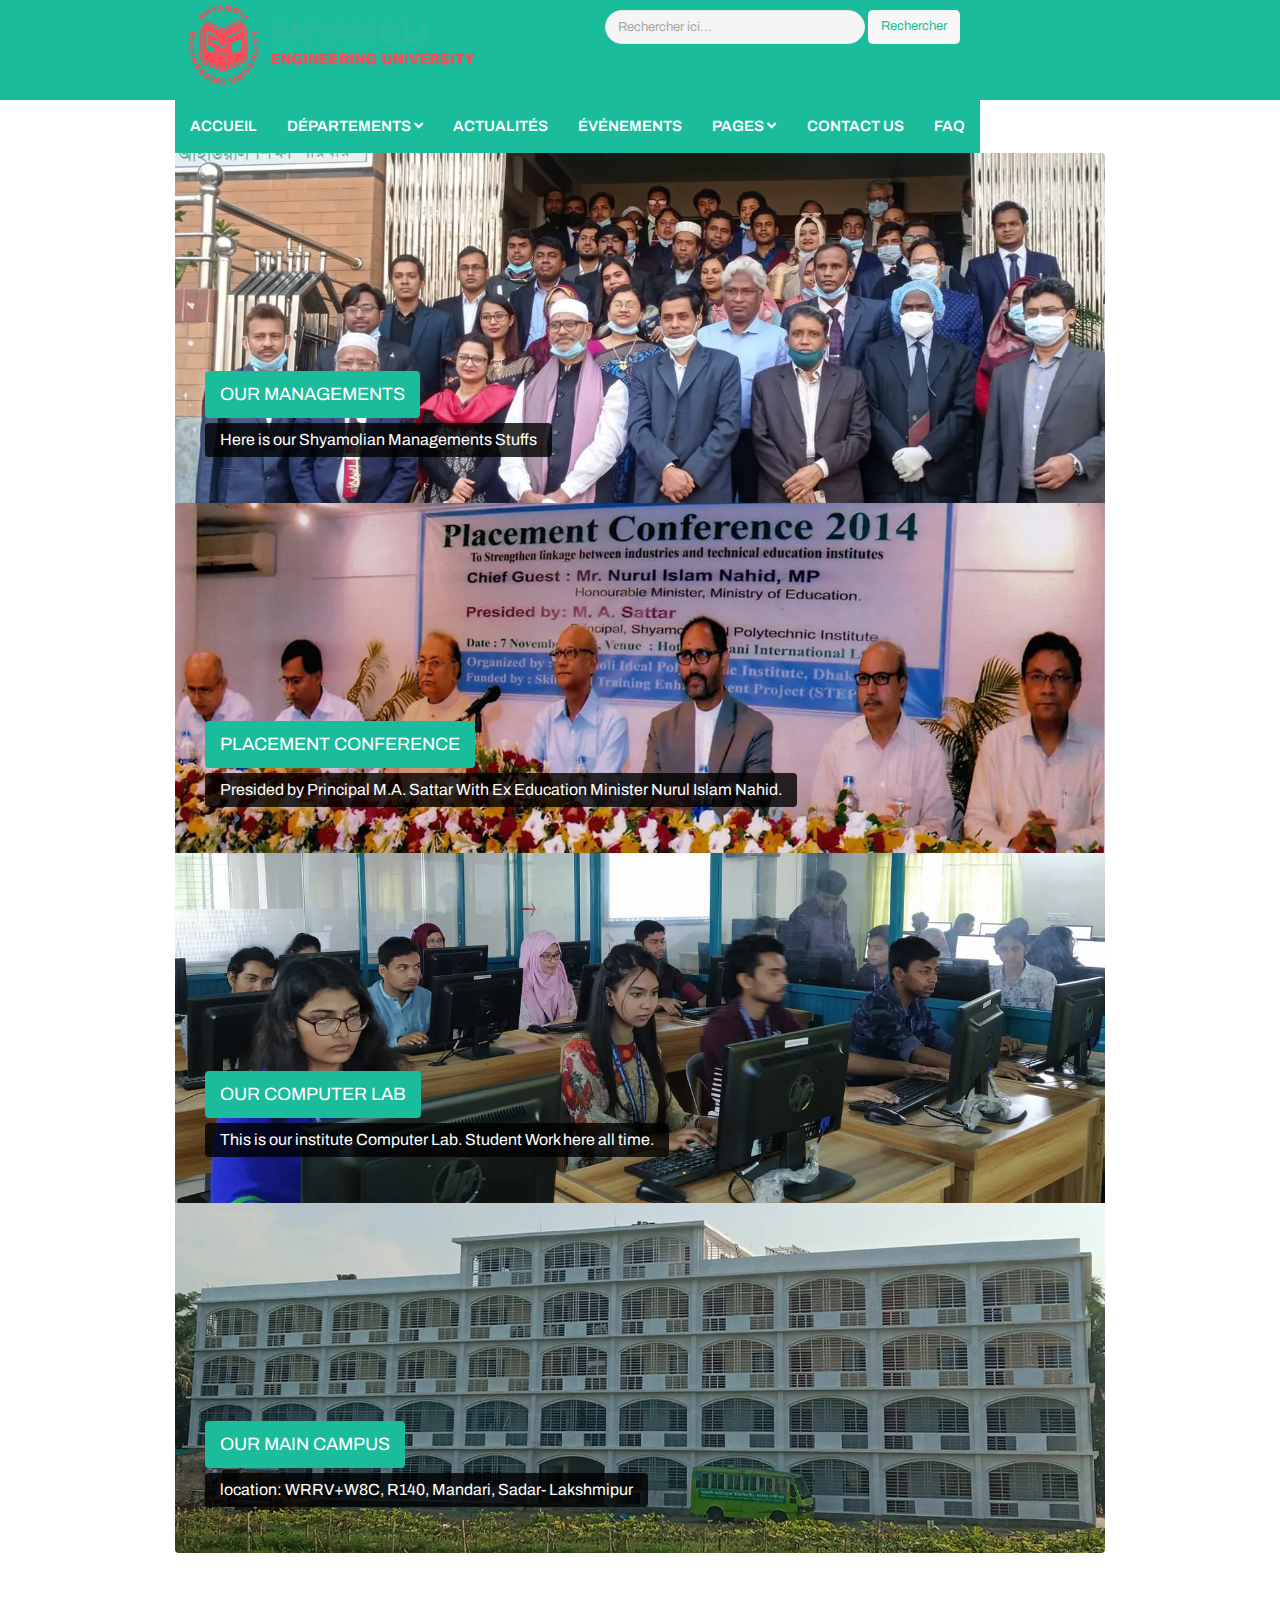
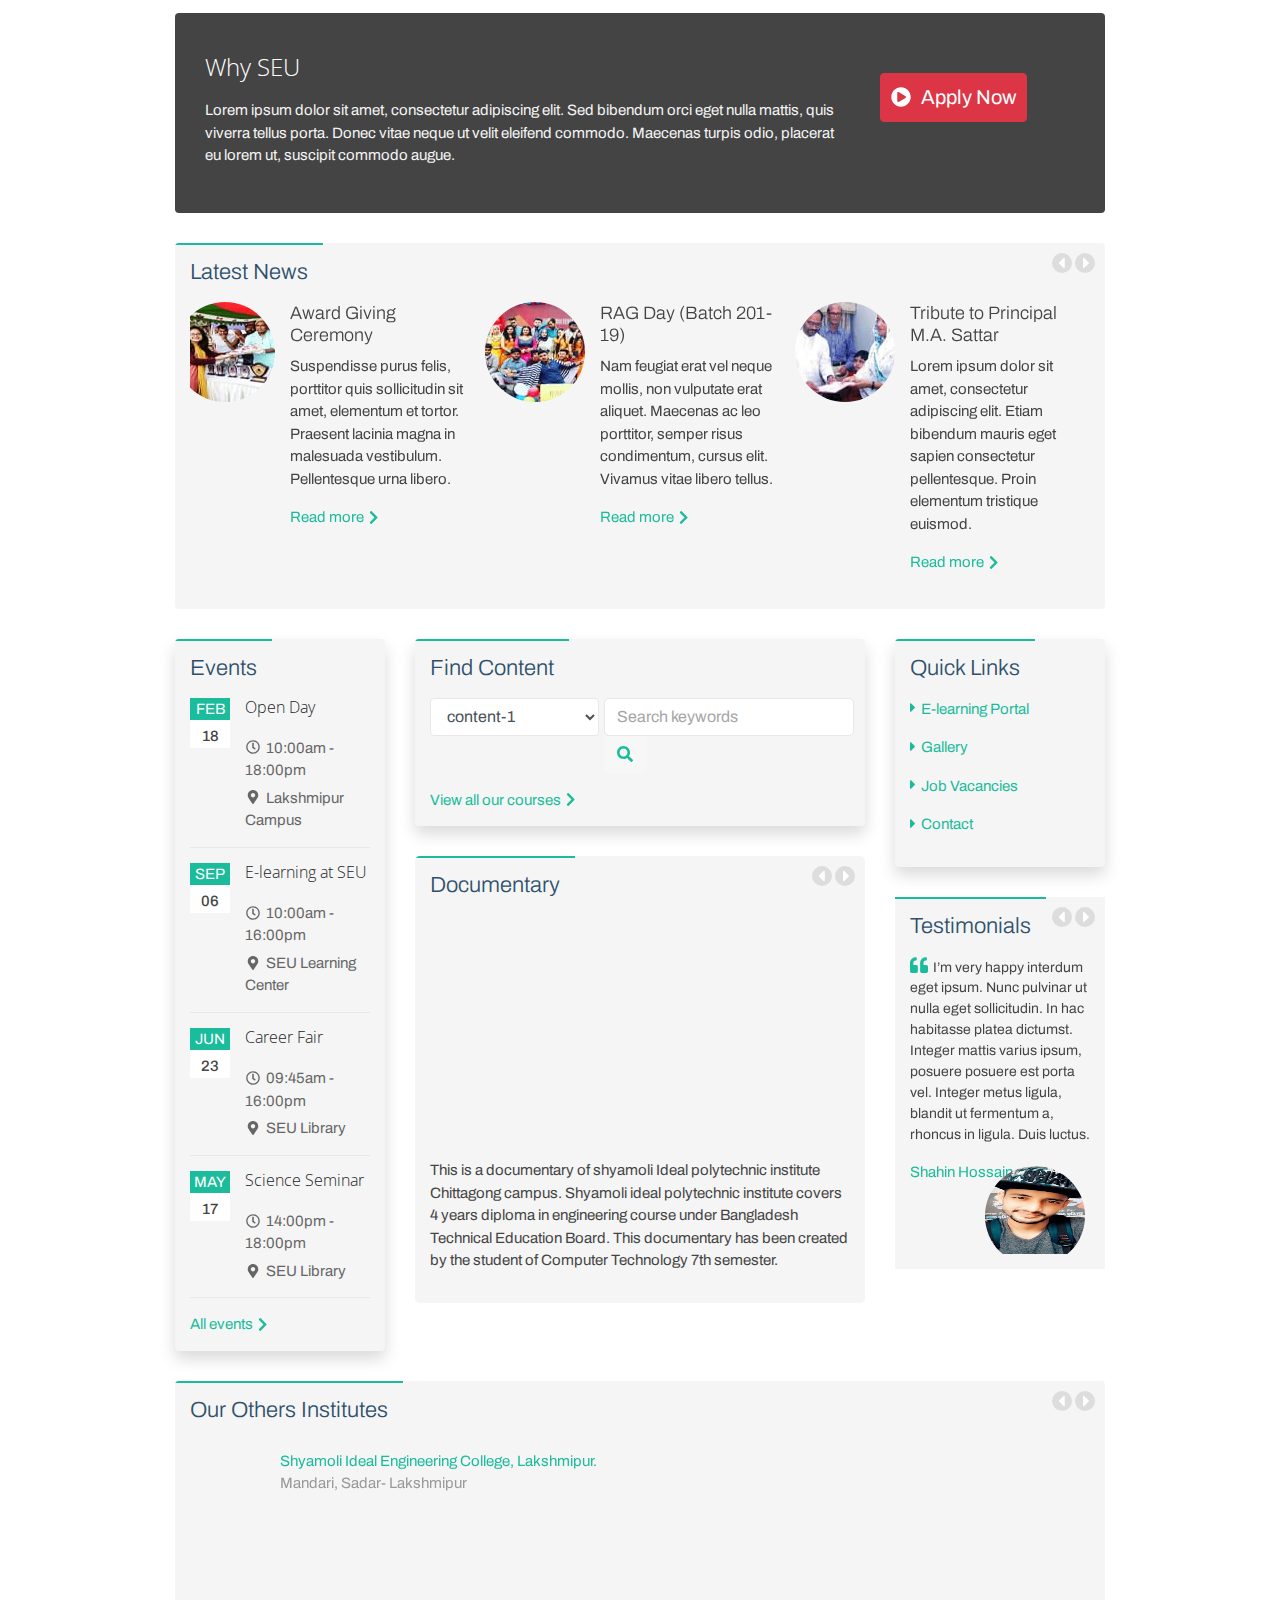
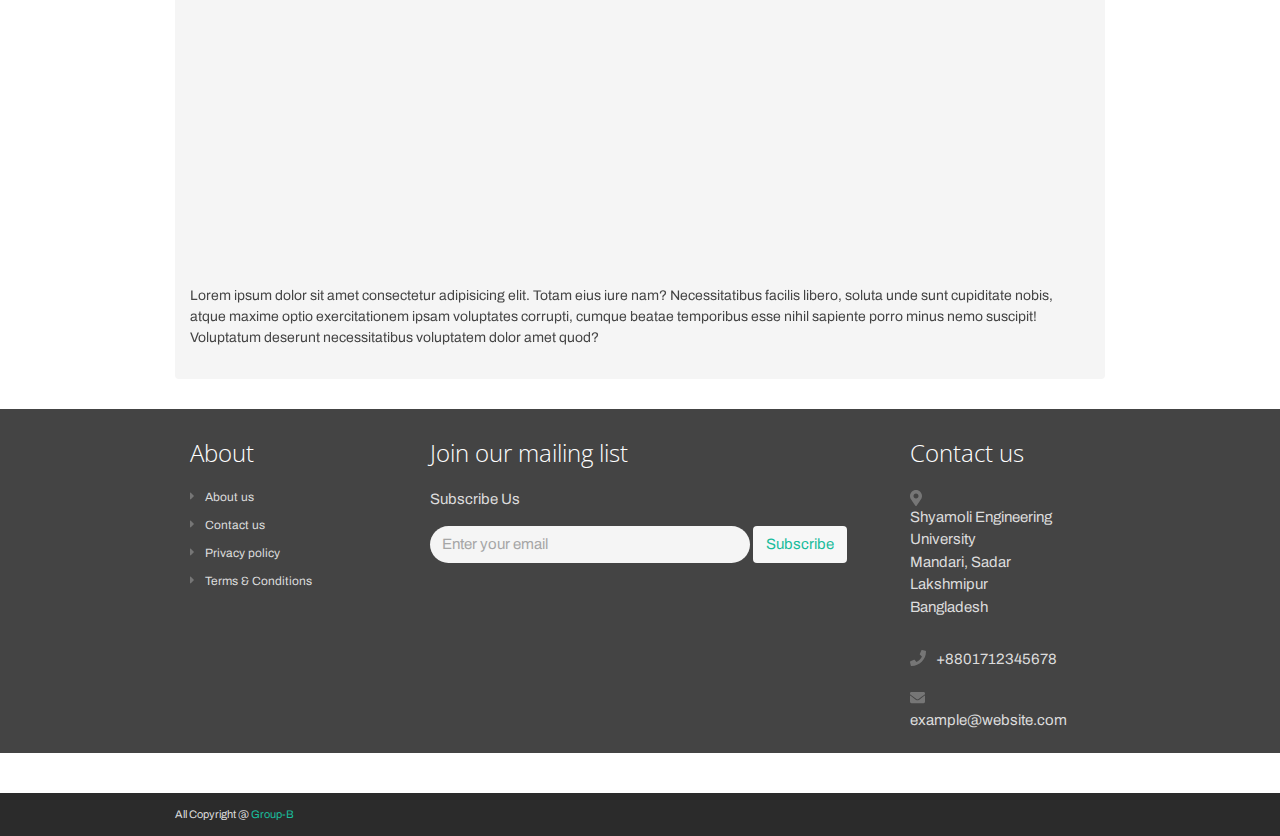
==== index.html @ 71168f90 "initial" ====
<!DOCTYPE html>
<html lang="en">
<head>
    <meta charset="utf-8">
    <meta name="viewport" content="width=device-width, initial-scale=1.0">
    <meta name="description" content="">
    <meta name="author" content="">
    <title>Shyamoli Engineering University</title>
    <link rel="shortcut icon" href="favicon.ico">
    <link rel="stylesheet" href="https://fonts.googleapis.com/css?family=Open+Sans:300,400,600,700">
    <script defer src="assets/fontawesome/js/all.js" async></script>
    <link rel="stylesheet" href="assets/plugins/bootstrap/css/bootstrap.min.css" media="print" onload="this.media='all'">
    <link rel="stylesheet" href="assets/plugins/flexslider/flexslider.css" media="print" onload="this.media='all'">
    <link id="theme-style" rel="stylesheet" href="assets/css/style.css" media="print" onload="this.media='all'">
</head>

<body class="home-page">
        <div id="header-container"></div>
        <!-- CONTENT --> 
        <div class="content container">
            <div id="promo-slider" class="slider flexslider rounded">
                <ul class="slides">
                    <li>
                        <picture>
                            <source srcset="assets/images/slides/slide-1.webp" type="image/webp">
                            <img src="assets/images/slides/slide-1.webp" alt="" loading="lazy" decoding="async">
                          </picture>
                        <p class="flex-caption">
                            <span class="main rounded" >Our Managements</span>
                            <br />
                            <span class="secondary clearfix rounded" >Here is our Shyamolian Managements Stuffs</span>
                        </p>
                    </li>
                    <li>
                       <picture>
                        <source srcset="assets/images/slides/slide-2.webp" type="image/webp">
                        <img src="assets/images/slides/slide-2.webp" alt="" loading="lazy" decoding="async">
                      </picture> 
                        <p class="flex-caption">
                            <span class="main rounded" >Placement Conference</span>
                            <br />
                            <span class="secondary clearfix rounded" >Presided by Principal M.A. Sattar With Ex Education Minister Nurul Islam Nahid.</span>
                        </p>
                    </li>
                    <li>
                        <picture>
                            <source srcset="assets/images/slides/slide-3.webp" type="image/webp">
                            <img src="assets/images/slides/slide-3.webp" alt="" loading="lazy" decoding="async">
                          </picture>  
                        <p class="flex-caption">
                            <span class="main rounded" >Our Computer Lab</span>
                            <br />
                            <span class="secondary clearfix rounded" >This is our institute Computer Lab. Student Work here all time.</span>
                        </p>
                    </li>
                    <li>
                       <picture>
                        <source srcset="assets/images/slides/slide-4.webp" type="image/webp">
                        <img src="assets/images/slides/slide-4.webp" alt="" loading="lazy" decoding="async">
                      </picture>
                        <p class="flex-caption">
                            <span class="main rounded" >Our Main Campus</span>
                            <br />
                            <span class="secondary clearfix rounded" >location: WRRV+W8C, R140, Mandari, Sadar- Lakshmipur</span>
                        </p>
                    </li>
                </ul>
                <!--slides-->
            </div>
            <!--flexslider-->
            <section class="promo box box-dark rounded">     
	            <div class="row">  
	                <div class="col-lg-9 col-12">
	                <h1 class="section-heading">Why SEU</h1>
	                    <p>Lorem ipsum dolor sit amet, consectetur adipiscing elit. Sed bibendum orci eget nulla mattis, quis viverra tellus porta. Donec vitae neque ut velit eleifend commodo. Maecenas turpis odio, placerat eu lorem ut, suscipit commodo augue.  </p>   
	                </div>  
	                <div class="col-lg-3 col-12">
	                    <a class="btn btn-danger btn-cta rounded" href="all-pages/registration.html"><i class="fas fa-play-circle"></i>Apply Now</a>  
	                </div>
	            </div>
                <!--row-->
            </section>
            <!--promo-->
            <section class="news rounded">
                <h1 class="section-heading text-highlight fw-bold"><span class="line">Latest News</span></h1>     
                <div class="carousel-controls">
                    <a class="prev rounded-pill" href="#news-carousel" data-slide="prev"><i class="fas fa-caret-left"></i></a>
                    <a class="next rounded-pill" href="#news-carousel" data-slide="next"><i class="fas fa-caret-right"></i></a>
                </div>
                <!--carousel-controls--> 
                <div class="section-content clearfix">
                    <div id="news-carousel" class="news-carousel carousel slide">
                        <div class="carousel-inner">
                            <div class="item carousel-item active"> 
	                            <div class="row">
	                                <div class="col-lg-4 col-12 news-item">
	                                    <h2 class="title"><a href="news.html">Award Giving Ceremony</a></h2>
                                        <picture>
                                            <source srcset="assets/images/news/news-thumb-1.webp" type="image/webp">
                                            <img class="thumb rounded-pill" src="assets/images/news/news-thumb-1.webp" alt="" loading="lazy" decoding="async" style="max-width: 100%; height: auto;">
                                          </picture>  
	                                    <p>Suspendisse purus felis, porttitor quis sollicitudin sit amet, elementum et tortor. Praesent lacinia magna in malesuada vestibulum. Pellentesque urna libero.</p>

	                                    <a class="read-more" href="news-single.html">Read more<i class="fas fa-chevron-right"></i></a>                
	                                </div>
	                                <div class="col-lg-4 col-12 news-item">
	                                    <h2 class="title"><a href="news.html">RAG Day (Batch 201-19)</a></h2>
	                                    <p>Nam feugiat erat vel neque mollis, non vulputate erat aliquet. Maecenas ac leo porttitor, semper risus condimentum, cursus elit. Vivamus vitae libero tellus.</p>
	                                    <a class="read-more" href="news.html">Read more<i class="fas fa-chevron-right"></i></a>
                                        <picture>
                                            <source srcset="assets/images/news/news-thumb-2.webp" type="image/webp">
                                            <img class="thumb rounded-pill" src="assets/images/news/news-thumb-2.webp" alt="" loading="lazy" decoding="async" style="max-width: 100%; height: auto;">
                                          </picture> 
	                                </div>
	                                <div class="col-lg-4 col-12 news-item">
	                                    <h2 class="title"><a href="news.html">Tribute to Principal M.A. Sattar</a></h2>
	                                    <p>Lorem ipsum dolor sit amet, consectetur adipiscing elit. Etiam bibendum mauris eget sapien consectetur pellentesque. Proin elementum tristique euismod. </p>
	                                    <a class="read-more" href="news.html">Read more<i class="fas fa-chevron-right"></i></a>
                                        <picture>
                                            <source srcset="assets/images/news/news-thumb-3.webp" type="image/webp">
                                            <img class="thumb rounded-pill" src="assets/images/news/news-thumb-3.webp" alt="" loading="lazy" decoding="async" style="max-width: 100%; height: auto;">
                                          </picture>   
	                                </div>
	                            </div>
                            </div>
                            <!--item-->
                            <div class="item carousel-item"> 
	                            <div class="row">
	                                <div class="col-lg-4 col-12 news-item">
	                                    <h2 class="title"><a href="news.html">Principal M. A. Sattar</a></h2>
                                        <picture>
                                            <source srcset="assets/images/news/news-thumb-4.webp" type="image/webp">
                                            <img class="thumb rounded-pill" src="assets/images/news/news-thumb-4.webp" alt="" loading="lazy" decoding="async" style="max-width: 100%; height: auto;">
                                          </picture>
	                                    <p>Suspendisse purus felis, porttitor quis sollicitudin sit amet, elementum et tortor. Praesent lacinia magna in malesuada vestibulum. Pellentesque urna libero.</p>
	                                    <a class="read-more" href="news.html">Read more<i class="fas fa-chevron-right"></i></a>                
	                                </div>
	                                <div class="col-lg-4 col-12 news-item">
	                                    <h2 class="title"><a href="news.html">Conference</a></h2>
	                                    <p>Nam feugiat erat vel neque mollis, non vulputate erat aliquet. Maecenas ac leo porttitor, semper risus condimentum, cursus elit. Vivamus vitae libero tellus.</p>
	                                    <a class="read-more" href="news.html">Read more<i class="fas fa-chevron-right"></i></a>
                                        <picture>
                                            <source srcset="assets/images/news/news-thumb-5.webp" type="image/webp">
                                            <img class="thumb rounded-pill" src="assets/images/news/news-thumb-5.webp" alt="" loading="lazy" decoding="async" style="max-width: 100%; height: auto;">
                                          </picture>
	                                </div>
	                                <div class="col-lg-4 col-12 news-item">
	                                    <h2 class="title"><a href="news.html">Student Practical Training</a></h2>
	                                    <p>Lorem ipsum dolor sit amet, consectetur adipiscing elit. Etiam bibendum mauris eget sapien consectetur pellentesque. Proin elementum tristique euismod. </p>
	                                    <a class="read-more" href="news.html">Read more<i class="fas fa-chevron-right"></i></a>
                                        <picture>
                                            <source srcset="assets/images/news/news-thumb-6.webp" type="image/webp">
                                            <img class="thumb rounded-pill" src="assets/images/news/news-thumb-6.webp" alt="" loading="lazy" decoding="async"style="max-width: 100%; height: auto;">
                                          </picture>
	                                </div>
                                    <!--news-item-->
	                            </div>
                            </div>
                        </div>
                    </div>  
                </div>     
            </section>
            <div class="row cols-wrapper">
                <div class="col-lg-3 col-12">
                    <section class="events rounded shadow">
                        <h1 class="section-heading text-highlight"><span class="line">Events</span></h1>
                        <div class="section-content">
                            <div class="event-item">
                                <p class="date-label">
                                    <span class="month">FEB</span>
                                    <span class="date-number">18</span>
                                </p>
                                <div class="details">
                                    <h2 class="title">Open Day</h2>
                                    <p class="time"><i class="far fa-clock"></i>10:00am - 18:00pm</p>
                                    <p class="location"><i class="fas fa-map-marker-alt"></i>Lakshmipur Campus</p>                            
                                </div>
                            </div>  
                            <div class="event-item">
                                <p class="date-label">
                                    <span class="month">SEP</span>
                                    <span class="date-number">06</span>
                                </p>
                                <div class="details">
                                    <h2 class="title">E-learning at SEU</h2>
                                    <p class="time"><i class="far fa-clock"></i>10:00am - 16:00pm</p>
                                    <p class="location"><i class="fas fa-map-marker-alt"></i>SEU Learning Center</p>                            
                                </div>
                            </div>
                            <div class="event-item">
                                <p class="date-label">
                                    <span class="month">JUN</span>
                                    <span class="date-number">23</span>
                                </p>
                                <div class="details">
                                    <h2 class="title">Career Fair</h2>
                                    <p class="time"><i class="far fa-clock"></i>09:45am - 16:00pm</p>
                                    <p class="location"><i class="fas fa-map-marker-alt"></i>SEU Library</p>                            
                                </div>
                            </div>
                            <div class="event-item">
                                <p class="date-label">
                                    <span class="month">May</span>
                                    <span class="date-number">17</span>
                                </p>
                                <div class="details">
                                    <h2 class="title">Science Seminar</h2>
                                    <p class="time"><i class="far fa-clock"></i>14:00pm - 18:00pm</p>
                                    <p class="location"><i class="fas fa-map-marker-alt"></i>SEU Library</p>                            
                                </div>
                            </div>
                            <a class="read-more" href="events.html">All events<i class="fas fa-chevron-right"></i></a>
                        </div>
                    </section>
                </div>
                <div class="col-lg-6 col-12">
                    <section class="course-finder rounded shadow">
                        <h1 class="section-heading text-highlight"><span class="line">Find Content</span></h1>
                        <div class="section-content">
                            <form class="course-finder-form" action="#" method="get">
                                <div class="form-row">
                                    <div class="col-md-5 col-12 subject">
                                        <select class="form-control subject rounded">
                                            <option>content-1</option>
                                            <option>content-2</option>
                                            <option>contant-3</option>
                                            <option>contant-4</option>
                                            <option>contant-5</option>
                                            <option>contant-6</option>
                                            <option>contant-7</option>
                                            <option>contant-8</option>
                                            <option>contant-9</option>
                                            <option>contant-10</option>
                                        </select>
                                    </div> 
                                    <div class="col-md-7 col-12 keywords">
                                        <input class="form-control float-left rounded-lg" type="text" placeholder="Search keywords" />
                                        <button type="submit" class="btn btn-theme rounded-lg course-btn"><i class="fas fa-search"></i></button>
                                    </div> 
                                </div>                     
                            </form>
                            <a class="read-more" href="courses.html">View all our courses<i class="fas fa-chevron-right"></i></a>
                        </div>
                    </section>
                    <section class="video rounded-lg">
                        <h1 class="section-heading text-highlight"><span class="line">Documentary</span></h1>
                        <div class="carousel-controls">
                            <a class="prev rounded-pill" href="#videos-carousel" data-slide="prev"><i class="fas fa-caret-left"></i></a>
                            <a class="next rounded-pill" href="#videos-carousel" data-slide="next"><i class="fas fa-caret-right"></i></a>
                        </div>
                        <div class="section-content">    
                           <div id="videos-carousel" class="videos-carousel carousel slide">
                                <div class="carousel-inner">
                                    <div class="carousel-item item active">    
	                                    <div class="embed-responsive embed-responsive-16by9 mb-2">        
                                            <iframe width="560" height="315" src="https://www.youtube.com/embed/cIhh1Yh0V_w" title="YouTube video player" frameborder="0" allow="accelerometer; autoplay; clipboard-write; encrypted-media; gyroscope; picture-in-picture; web-share" allowfullscreen loading="lazy"></iframe>
	                                    </div>
                                    </div>
                                </div>
                           </div>                            
                            <p class="description">This is a documentary of shyamoli Ideal polytechnic institute Chittagong campus. Shyamoli ideal polytechnic institute covers 4 years diploma in engineering course under Bangladesh Technical Education Board. This documentary has been created by the student of Computer Technology 7th semester.</p>
                        </div>
                    </section>
                </div>
                <div class="col-lg-3 col-12">
                    <section class="links rounded shadow">
                        <h1 class="section-heading text-highlight"><span class="line">Quick Links</span></h1>
                        <div class="section-content">
                            <p><a href="#"><i class="fas fa-caret-right"></i>E-learning Portal</a></p>
                            <p><a href="#"><i class="fas fa-caret-right"></i>Gallery</a></p>
                            <p><a href="#"><i class="fas fa-caret-right"></i>Job Vacancies</a></p>
                            <p><a href="#"><i class="fas fa-caret-right"></i>Contact</a></p>
                        </div>
                    </section>
                    <section class="testimonials">
                        <h1 class="section-heading text-highlight"><span class="line"> Testimonials</span></h1>
                        <div class="carousel-controls">
                            <a class="prev rounded-pill" href="#testimonials-carousel" data-slide="prev"><i class="fas fa-caret-left"></i></a>
                            <a class="next rounded-pill" href="#testimonials-carousel" data-slide="next"><i class="fas fa-caret-right"></i></a>
                        </div>
                        <div class="section-content">
                            <div id="testimonials-carousel" class="testimonials-carousel carousel slide">
                                <div class="carousel-inner">
                                    <div class="carousel-item item active">
                                        <blockquote class="quote">                                  
                                            <p><i class="fas fa-quote-left"></i>I’m very happy interdum eget ipsum. Nunc pulvinar ut nulla eget sollicitudin. In hac habitasse platea dictumst. Integer mattis varius ipsum, posuere posuere est porta vel. Integer metus ligula, blandit ut fermentum a, rhoncus in ligula. Duis luctus.</p>
                                        </blockquote>                
                                        <div class="source">
                                            <p class="people"><span class="name">Shahin Hossain</span></p>
                                            <img class="profile" src="assets/images/testimonials/testimonial-1.webp" alt="" width="300" height="200" loading="lazy" />
                                        </div>                               
                                    </div>
                                    <div class="carousel-item item">
                                        <blockquote class="quote">
                                            <p><i class="fas fa-quote-left"></i>
                                            I'm very pleased commodo gravida ultrices. Sed massa leo, aliquet non velit eu, volutpat vulputate odio. Interdum et malesuada fames ac ante ipsum primis in faucibus. Suspendisse porttitor metus eros, ut fringilla nulla auctor a.</p>
                                        </blockquote>
                                        <div class="source">
                                            <p class="people"><span class="name">Harunur Rashid Noyon</span></p>
                                            <img class="profile" src="assets/images/testimonials/testimonial-2.webp" alt="" width="300" height="200" loading="lazy" />
                                        </div>                 
                                    </div>
                                    <div class="carousel-item item">
                                        <blockquote class="quote">
                                            <p><i class="fas fa-quote-left"></i>
                                            I'm delighted commodo gravida ultrices. Sed massa leo, aliquet non velit eu, volutpat vulputate odio. Interdum et malesuada fames ac ante ipsum primis in faucibus. Suspendisse porttitor metus eros, ut fringilla nulla auctor a.</p>
                                        </blockquote>
                                        <div class="source">
                                            <p class="people"><span class="name">Iqbal Hossain</span></p>
                                            <img class="profile" src="assets/images/testimonials/testimonial-3.webp" alt="" width="300" height="200" loading="lazy" />
                                        </div>                 
                                    </div>
                                </div>
                            </div>
                        </div>
                    </section>
                </div>
            </div>

            <!-- Our Campus -->
            <div class="">
            <section class="testimonials rounded">
                <h1 class="section-heading text-highlight"><span class="line fw-bold">Our Others Institutes</span></h1>
                <div class="carousel-controls">
                    <a class="prev rounded-pill" href="#campus-carousel" data-slide="prev"><i class="fas fa-caret-left"></i></a>
                    <a class="next rounded-pill" href="#campus-carousel" data-slide="next"><i class="fas fa-caret-right"></i></a>
                </div>
                <div class="section-content">
                    <div id="campus-carousel" class="testimonials-carousel carousel slide">
                        <div class="carousel-inner">
                            <div class="carousel-item item active">
                                <div class="source" style="margin-left: 90px;">
                                    <p class="people"><span class="name">Shyamoli Ideal Engineering College, Lakshmipur.</span><br /><span class="title">Mandari, Sadar- Lakshmipur</span></p>
                                    <picture>
                                        <source srcset="assets/images/testimonials/profile-1.webp" type="image/webp">
                                         <!-- Utilisez la source JPEG pour les navigateurs ne prenant pas en charge WebP -->
                                         <source srcset="assets/images/testimonials/profile-1.jpg" type="image/jpeg">
                                        <img class="img-fluid rounded centered-image" src="assets/images/testimonials/profile-1.webp" alt="" width="900" height="900" loading="lazy" decoding="async">
                                      </picture> 
                                </div>
                                <blockquote class="quote mt-3">
                                    <p>Lorem ipsum dolor sit amet consectetur adipisicing elit. Totam eius iure nam? Necessitatibus facilis libero, soluta unde sunt cupiditate nobis, atque maxime optio exercitationem ipsam voluptates corrupti, cumque beatae temporibus esse nihil sapiente porro minus nemo suscipit! Voluptatum deserunt necessitatibus voluptatem dolor amet quod?</p>
                                </blockquote>                                               
                            </div>
                            <div class="carousel-item item">
                                <div class="source" style="margin-left: 90px;">
                                    <p class="people"><span class="name">Shyamoli Ideal Polytechnic Institute, Chittagong.</span><br /><span class="title"> Muradnagar, Chittagong.</span></p>
                                    <picture style="text-align: center;">
                                        <source srcset="assets/images/testimonials/profile-2.webp" type="image/webp">
                                         <!-- Utilisez la source JPEG pour les navigateurs ne prenant pas en charge WebP -->
                                         <source srcset="assets/images/testimonials/profile-2.jpg" type="image/jpeg">
                                        <img class="img-fluid rounded centered-image" src="assets/images/testimonials/profile-2.webp" alt="" width="900" height="900"  loading="lazy" decoding="async">
                                      </picture> 
                                </div>
                                <blockquote class="quote mt-3">
                                    <p>
                                        Lorem ipsum dolor sit amet consectetur adipisicing elit. Totam eius iure nam? Necessitatibus facilis libero, soluta unde sunt cupiditate nobis, atque maxime optio exercitationem ipsam voluptates corrupti, cumque beatae temporibus esse nihil sapiente porro minus nemo suscipit! Voluptatum deserunt necessitatibus voluptatem dolor amet quod?</p>
                                </blockquote>                
                            </div>
                            <div class="carousel-item item">
                                <div class="source" style="margin-left: 90px;">
                                    <p class="people"><span class="name">Shyamoli Ideal Polytechnic Institute</span><br /><span class="title">Rangpur.</span></p>
                                    <picture>
                                        <!-- Utilisez la source WebP pour une meilleure qualité et des performances optimisées -->
                                        <source srcset="assets/images/testimonials/profile-3.webp" type="image/webp">
                                        <!-- Utilisez la source JPEG pour les navigateurs ne prenant pas en charge WebP -->
                                        <source srcset="assets/images/testimonials/profile-3.jpg" type="image/jpeg">
                                        
                                        <!-- Balise image avec dimensions appropriées, chargement différé et décodage asynchrone -->
                                        <img class="img-fluid rounded centered-image" src="assets/images/testimonials/profile-3.webp" alt="" width="900" height="900" loading="lazy" decoding="async">
                                      </picture>  
                                </div>
                                <blockquote class="quote mt-3">
                                    <p>
                                        Lorem ipsum dolor sit amet consectetur adipisicing elit. Totam eius iure nam? Necessitatibus facilis libero, soluta unde sunt cupiditate nobis, atque maxime optio exercitationem ipsam voluptates corrupti, cumque beatae temporibus esse nihil sapiente porro minus nemo suscipit! Voluptatum deserunt necessitatibus voluptatem dolor amet quod?</p>
                                </blockquote>
                                                 
                            </div>
                            <div class="carousel-item item">
                                <div class="source" style="margin-left: 90px;">
                                    <p class="people"><span class="name">Shyamoli Ideal Polytechnic Institute</span><br /><span class="title">Mohammadpur, Dhaka.</span></p>
                                    <picture>
                                        <source srcset="assets/images/testimonials/profile-4.webp" type="image/webp">
                                         <!-- Utilisez la source JPEG pour les navigateurs ne prenant pas en charge WebP -->
                                         <source srcset="assets/images/testimonials/profile-4.jpg" type="image/jpeg">
                                        <img class="img-fluid rounded centered-image" src="assets/images/testimonials/profile-4.webp" alt="" width="900" height="900" loading="lazy" decoding="async">
                                      </picture> 
                                </div>
                                <blockquote class="quote mt-3">
                                    <p>
                                        Lorem ipsum dolor sit amet consectetur adipisicing elit. Totam eius iure nam? Necessitatibus facilis libero, soluta unde sunt cupiditate nobis, atque maxime optio exercitationem ipsam voluptates corrupti, cumque beatae temporibus esse nihil sapiente porro minus nemo suscipit! Voluptatum deserunt necessitatibus voluptatem dolor amet quod?</p>
                                </blockquote>                
                            </div>
                        </div>
                    </div>
                </div>
            </section>
            </div>
        </div>
    </div>
    
    <!-- FOOTER --> 
    <div id="footer-container"></div>

    <!-- Javascript -->          
    <script type="text/javascript" src="assets/plugins/jquery-3.4.1.min.js" async ></script>
    <script type="text/javascript" src="assets/plugins/popper.min.js" async ></script> 
    <script type="text/javascript" src="assets/plugins/bootstrap/js/bootstrap.min.js" async ></script> 
    <script type="text/javascript" src="assets/plugins/back-to-top.js" async ></script>
    <script type="text/javascript" src="assets/plugins/flexslider/jquery.flexslider-min.js" async ></script>
    <script type="text/javascript" src="assets/plugins/jflickrfeed/jflickrfeed.min.js" async ></script> 
    <script type="text/javascript" src="assets/js/main.js" async ></script>

    <script async>
    // Vérifie si le contenu du header est en cache
    const cachedHeader = localStorage.getItem('cachedHeader');

    if (cachedHeader) {
        // Si le contenu est en cache, l'injecte dans le conteneur
        document.getElementById('header-container').innerHTML = cachedHeader;
    } else {
        // Sinon, charge le contenu du header depuis le serveur
        fetch('header.html')
            .then(response => response.text())
            .then(content => {
                document.getElementById('header-container').innerHTML = content;
                // Stocke le contenu en cache
                localStorage.setItem('cachedHeader', content);
            });
    }
</script>
<script>
    // Utilisation de fetch pour récupérer le contenu du fichier footer.html
    fetch('footer.html')
      .then(response => response.text())
      .then(content => {
        // Insérer le contenu dans le conteneur
        document.getElementById('footer-container').innerHTML = content;
      });
  </script>
           
</body>
</html>
---- assets/plugins/flexslider/flexslider.css ----
.flex-control-nav,.flex-direction-nav,.slides,.slides>li{margin:0;padding:0;list-style:none}.flexslider{padding:0;margin:0 0 60px;background:#fff;border:4px solid #fff;position:relative;zoom:1;-webkit-border-radius:4px;-moz-border-radius:4px;border-radius:4px;-webkit-box-shadow:'' 0 1px 4px rgba(0,0,0,.2);-moz-box-shadow:'' 0 1px 4px rgba(0,0,0,.2);-o-box-shadow:'' 0 1px 4px rgba(0,0,0,.2);box-shadow:'' 0 1px 4px rgba(0,0,0,.2)}.flexslider .slides img{width:100%;display:block}.flexslider .slides:after{content:"\0020";display:block;clear:both;visibility:hidden;line-height:0;height:0}.flexslider .slides{zoom:1}
---- assets/css/style.css ----
@import url(https://fonts.googleapis.com/css2?family=Archivo:wght@100;200;300;400;500;600;700;800;900&display=swap);.footer .footer-content .subscribe-form .btn,.main-nav .nav .nav-item.dropdown a,body,p{font-size:15px}.read-more:hover,a:focus,a:hover{text-decoration:none}.btn .svg-inline--fa.fa-search,.header .social-icons li.row-end,.label.label-icon-only .svg-inline--fa,.nav-tabs>li>a,.no-margin-right,.row-end,.social-icons li.row-end{margin-right:0}.btn-theme:hover,.header .contact p a:hover{text-shadow:0 0 10px #1abc9c}#topcontrol,.btn,.main-nav .nav .nav-item .nav-link,.read-more,a{transition:.4s ease-in-out}*{font-family:Archivo,sans-serif}body,html{height:100%}.wrapper{min-height:100%;margin-bottom:-344px}.wrapper:after{content:"";display:block;height:344px}.footer{height:344px}h1,h2,h3,h4,h5,h6{font-family:"open sans",arial,sans-serif;font-weight:300}p{color:#444}.btn-theme,a{color:#1abc9c}a:hover{color:gray}.btn{border-radius:0;box-shadow:none}.btn:focus{-webkit-box-shadow:none;-moz-box-shadow:none;box-shadow:none}.btn .svg-inline--fa{color:#1abc9c;margin-right:5px}.btn-theme{background:#f7f7f7;border-radius:5px}.btn-theme:hover{background:#dbdbdb;color:#000}.btn-cta,a.btn-cta{color:#fff;padding:10px;font-size:18px;line-height:1.33}.header .menu-top li:last-child a,.row-end{padding-right:0}.btn-cta:hover,a.btn-cta:hover{color:#fff;background:grey}.btn-cta .svg-inline--fa,a.btn-cta .svg-inline--fa{margin-right:10px;font-size:20px;color:#fff}.contact-form .form-control,blockquote,blockquote p{font-size:14px}.form-control{border-radius:0;border-color:#e8e8e8}.form-control::-webkit-input-placeholder{color:#a6a6a6}.form-control:-moz-placeholder{color:#a6a6a6}.form-control::-moz-placeholder{color:#a6a6a6}.form-control:-ms-input-placeholder{color:#a6a6a6}.form-control:focus{border-color:#1abc9c;-webkit-box-shadow:none;-moz-box-shadow:none;box-shadow:none}blockquote p{line-height:1.5}.RedDamask{background-color:#e27240}.RedDamask:hover{background-color:#df622a}.FireBush{background-color:#e28d40}.FireBush:hover{background-color:#df802a}.OliveDrab{background-color:#60a823}.OliveDrab:hover{background-color:#54931f}.Mojo{background-color:#c94139}.Mojo:hover{background-color:#b73932}.text-highlight{color:#27435a}.highlight-border{border-color:#6091ba}.read-more{font-size:15px;display:block}#topcontrol,.date-label{display:inline-block;text-align:center}.read-more .svg-inline--fa{position:relative;top:1px;margin-left:5px}.carousel-fade .item{opacity:0;transition:opacity .3s}.carousel-fade .item.active{-webkit-opacity:1;-moz-opacity:1;opacity:1}#topcontrol{background:#84aac9;color:#fff;width:35px;height:35px;border:none;border-radius:2px}#topcontrol:hover,.badge.badge-theme,.config-panel li.default a,.flexslider .flex-control-paging li a.flex-active,.flexslider .flex-control-paging li a:hover,.label.label-theme,.progress-bar-theme{background:#6091ba}.footer li,ul.custom-list-style li{list-style:none}.date-label{background:#f5f5f5;width:40px;height:50px;font-size:15px}.date-label .month{background:#1abc9c;color:#fff;display:block;font-size:15px;text-transform:uppercase}.date-label .date-number{clear:left;display:block;padding-top:5px;font-size:15px;font-weight:500}.pagination-container{margin-top:30px}.faq-wrapper .card .card-header .card-title a,.header .menu-top li a:hover,.home-page .testimonials .people .name,.page-link,.page-wrapper .page-content .custom-quote .people .name,.page-wrapper .page-sidebar .testimonials-carousel .people .name{color:#1abc9c}.page-item.active .page-link{background:#1abc9c;border-color:#1abc9c}.nav-tabs,.nav-tabs .nav-link.active:hover{border-bottom:none}.badge,.card,.card .card-footer,.card .card-header,.label,.page-item:first-child .page-link,.page-item:last-child .page-link{border-radius:0}.nav-tabs{position:relative;margin-bottom:-1px}.tab-content{border:1px solid #e8e8e8;padding:15px;margin-bottom:20px}.nav .nav-item .nav-link{font-size:15px;border-radius:0}.nav-tabs .nav-link{border:1px solid #e8e8e8;border-bottom:none}#cboxContent,#cboxLoadedContent,.nav-tabs .nav-link:hover{background:0 0}.nav-tabs .nav-link.active{border-top:2px solid #1abc9c;border-top-left-radius:5px;border-top-right-radius:5px}.nav-tabs>li>a{border:1px solid #e8e8e8;border-bottom:none;background:#f5f5f5;padding:5px 15px;border-radius:0;color:#444;transition:none}.nav-tabs>li,.page-wrapper .page-sidebar .testimonials-carousel .carousel-controls a.prev .svg-inline--fa{margin-right:2px}.faq-wrapper .card{border-radius:0;margin-bottom:15px;box-shadow:0 1px 1px rgba(0,0,0,.05);border-color:#e8e8e8}.faq-wrapper .card .card-header{background:0 0;border:none;border-radius:0}.events-wrapper .events-item .details .svg-inline--fa,.faq-wrapper .card .card-header .card-title a .svg-inline,.home-page .links .svg-inline--fa{margin-right:5px}.faq-wrapper .card .card-body,.header .top-bar .search-form .btn,.header .top-bar .search-form .form-control{font-size:13px}.card .card-footer ul,.card .card-footer ul.list-inline li,.card .card-header .card-title,.config-panel ul,.no-margin-bottom,.page-wrapper ul.nav li{margin-bottom:0}.card .card-header h3.card-title{font-weight:500;margin-bottom:0;font-size:18px}.card .card-header .badge{font-size:11px;padding:5px 10px}.card .card-footer small,.home-page .awards .carousel-control:hover .svg-inline--fa,.home-page .testimonials .people .title,.page-wrapper .page-sidebar .testimonials-carousel .people .title{color:#999}.footer .bottom-bar .social,.no-margins{margin:0}.no-margin-left{margin-left:0}.no-margin-top{margin-top:0}.label .svg-inline--fa{margin-right:4px}.badge.badge-default{background:#999}.badge.badge-primary{background:#428bca}.badge.badge-success{background:#5cb85c}.badge.badge-info{background:#5bc0de}.badge.badge-warning{background:#f0ad4e;color:#fff}.badge.badge-danger{background:#d9534f}.promo-badge{font-size:20px;display:table}.promo-badge a{color:#fff;display:table-cell;width:135px;height:135px;text-align:center;vertical-align:middle;border-radius:50%;border:5px solid #fff;box-shadow:0 0 1px 1px rgba(0,0,0,.1)}.promo-badge .percentage{font-size:32px;font-weight:500;color:#fff;position:relative}.blueimp-gallery>.close,.blueimp-gallery>.next,.blueimp-gallery>.play-pause,.blueimp-gallery>.prev,.blueimp-gallery>.slides>.slide>.slide-content,.main-nav button{color:#fff!important}.promo-badge .percentage .off{font-size:11px;position:absolute;top:15px;right:-15px}.courses-wrapper .course-item,.courses-wrapper .tab-content,.promo-badge .desc{font-size:12px}.gallery-album .item,.home-page .course-finder .course-finder-form,.page-wrapper .page-sidebar .news-item{margin-bottom:15px}.gallery-album .item a{border:1px solid #e8e8e8;padding:4px;display:inline-block}.gallery-album .item a:hover,.page-wrapper .page-content .album-cover:hover{box-shadow:0 0 5px 0 #e8e8e8}.box{background:#f5f5f5;padding:30px}.box.box-border{border-left:5px solid #1abc9c}.box.box-dark,.footer{background:#444;color:#fff}.box.box-theme{background:#6091ba;color:#fff}.box .date-label,.footer .footer-content .subscribe-form .form-control:focus,.home-page .awards{background:#fff}.social-icons{list-style:none;padding-top:10px;margin-bottom:0}.social-icons li{float:left}.social-icons a{display:inline-block;width:32px;height:32px;text-align:center;padding-top:4px;border-radius:50%;font-size:18px;margin-right:10px;float:left}.page-wrapper .page-sidebar .widget .btn .svg-inline--fa,.social-icons a .svg-inline--fa{color:#fff}.social-icons a .svg-inline--fa:before{font-size:18px;text-align:center;padding:0}.header .social-icons a .svg-inline--fa,marquee{font-size:25px;color:#fff}.header .top-bar,.home-page .carousel-controls a:hover,.main-nav .nav .nav-item.show .nav-link,.main-nav .nav .nav-item.show .nav-link:hover,.page-wrapper .page-sidebar .testimonials-carousel .carousel-controls a:hover{background:#1abc9c}.header .top-bar .search-form{padding:10px 0}.footer .footer-content .subscribe-form .form-group,.header .top-bar .search-form .form-group{display:inline-block;margin-bottom:0;vertical-align:middle}.header .header-main{padding-top:10px;padding-bottom:2px}.header h1.logo{margin-top:0;margin-bottom:0}#logo{width:300px}.header .menu-top{list-style:none;margin:0;padding:0;text-align:right;float:right}.header .menu-top li{list-style:none;float:left;font-size:11px}.header .menu-top li.divider a{border-right:1px solid #c4c4c4}.header .menu-top li a{display:inline-block;color:#777;padding:0 10px}.header .contact{font-size:20px;font-weight:300;margin-top:10px}.header .contact p{float:left;margin-bottom:0}.header .contact p.phone{margin-right:30px}.header .contact p a,.home-page .news h2.title a{color:#444}.header .contact .svg-inline--fa{color:#1abc9c;margin-right:8px;font-size:18px;position:relative;top:1px}.header .contact .svg-inline--fa.fa-phone{font-size:20px;top:2px}.header .search-form{border:0;box-shadow:none}.header .search-form .form-control{width:260px;background:#f5f5f5;transition:.4s ease-in-out}.header .search-form .form-control:focus{background:#fff;border-color:grey}.main-nav-wrapper{background:#1abc9c;margin-bottom:30px;min-height:50px}.main-nav{padding:0;width:1100px}marquee{padding-top:8px;padding-left:10px;border-left:3px solid #fff}.main-nav .navbar-toggler{position:relative;margin-bottom:15px;right:0;top:9px;padding:9px 10px;background-image:none;border:1px solid transparent}.main-nav button{background:#27435a;border-radius:0}.main-nav button:focus{outline:0}.main-nav button .icon-bar{background-color:#fff;display:block;width:22px;height:2px;border-radius:1px}.main-nav button .icon-bar+.icon-bar{margin-top:4px}.footer .footer-content .subscribe-form,.main-nav .navbar-collapse{padding:0}.main-nav .nav .nav-item{font-weight:600;text-transform:uppercase;z-index:100;position:relative}.main-nav .nav .nav-item.dropdown{z-index:101}.main-nav .nav .nav-item .nav-link{color:#fff;padding:15px;background:#1abc9c}.events-wrapper .events-item .date-label,.home-page section,.page-wrapper .page-content .even-row{background:#f5f5f5}.main-nav .nav .nav-item .nav-link:hover{background:#74a198;color:#fff;border-radius:5px}.main-nav .nav .nav-item .nav-link.active,.main-nav .nav .nav-item.open a{background:#4678a1;color:#fff}.main-nav .nav .nav-item .nav-link.active:before{content:"";display:block;width:0;height:0;border-left:8px solid transparent;border-right:8px solid transparent;border-bottom:8px solid #fff;position:absolute;left:50%;margin-left:-8px;bottom:-1px}.main-nav .nav .nav-item .dropdown-toggle:after,.main-nav .nav .nav-item .nav-link.active.dropdown-toggle:before{display:none}.main-nav .nav .nav-item .dropdown-menu{border-radius:0;margin:0;border:none;padding:0;min-width:220px}.main-nav .nav .nav-item .dropdown-menu a{padding:8px 20px;text-transform:none;font-size:15px;background:#fff;color:#000}.home-page .carousel-controls a,.page-wrapper .page-sidebar .testimonials-carousel .carousel-controls a{background:#ddd;transition:.4s ease-in-out;text-align:center;display:inline-block;width:20px;height:20px}.main-nav .nav .nav-item .dropdown-menu a:hover{background:#1abc9c;color:#fff;padding-left:24px}.config-wrapper-inner,.flexslider .slides li,.home-page .news,.home-page .testimonials,.home-page .testimonials .source,.home-page .video,.main-nav .nav .nav-item .dropdown-submenu,.main-nav .nav .nav-item .dropdown-submenu li,.page-wrapper .page-content .album-cover>a:hover,.page-wrapper .page-sidebar .testimonials-carousel{position:relative}.main-nav .nav .nav-item .dropdown-submenu .svg-inline--fa,.main-nav .nav .nav-item .dropdown-submenu li .svg-inline--fa{position:absolute;right:15px;top:10px}.main-nav .nav .nav-item .dropdown-submenu>.dropdown-menu{top:0;left:100%;margin-top:0;margin-left:-1px}.footer .footer-content .footer-col a,.footer p{color:#dcdcdc}.footer ul,.home-page .course-finder .keywords,.page-wrapper .page-sidebar ul{padding-left:0}.footer h3{margin-top:0;margin-bottom:20px;font-size:24px}.footer .footer-content{padding:30px 0;font-size:12px;min-height:300px}.footer .footer-content .footer-col .footer-col-inner{padding:0 15px}.footer .footer-content .footer-col .svg-inline--fa{margin-right:10px;display:inline-block;color:#767676}.footer .footer-content .footer-col .svg-inline--fa.fa-phone{font-size:16px}.footer .footer-content .footer-col li{margin-bottom:10px;font-size:12px}.footer .footer-content .footer-col a:hover{color:#ff4c4c}.courses-wrapper .course-finder,.footer .footer-content .adr,.home-page .promo,.page-wrapper .page-content .page-row{margin-bottom:30px}.footer .footer-content .adr .svg-inline--fa{font-size:16px;margin-top:2px}.footer .footer-content .subscribe-form .form-control{width:320px;background:#f5f5f5;border:none;transition:.4s ease-in-out;font-size:15px}.footer .bottom-bar{background:#2b2b2b;padding:5px 0}.footer .bottom-bar .copyright{font-size:11px;color:#dcdcdc;line-height:3}.footer .bottom-bar .copyright a:hover{color:#84aac9}.footer .bottom-bar .social li{float:right;margin-left:10px;text-align:center;font-size:18px;line-height:2}.footer .bottom-bar .social li a{color:#a9a9a9;padding:0 5px}.footer .bottom-bar .social li a:hover{color:#6091ba}.flexslider{border-radius:0;box-shadow:0 0 0;border:0;overflow:hidden}.flexslider .flex-control-nav{bottom:-35px}.flexslider .flex-control-paging li a{background:#a1a1a1}.flexslider .slides .flex-caption{position:absolute;left:30px;bottom:30px;color:#fff;display:inline-block}.flexslider .slides .flex-caption .main{display:inline-block;background:#1abc9c;margin-bottom:5px;padding:10px 15px;font-size:18px;text-transform:uppercase}.flexslider .slides .flex-caption .secondary{display:inline-block;background:rgba(0,0,0,.8);padding:5px 15px;color:#fff;font-size:16px}.flexslider .slides .promo-badge{position:absolute;right:60px;top:30px}.page-wrapper .page-heading{margin-bottom:30px;border-bottom:1px solid #e8e8e8}.page-wrapper .page-heading h1.heading-title{margin-top:0;display:inline-block;font-size:28px}.page-wrapper .breadcrumbs{display:inline-block}.page-wrapper .breadcrumbs ul{padding-top:25px;margin:0}.page-wrapper .breadcrumbs ul li{color:#1abc9c;font-size:12px;float:left;list-style:none;display:inline-block}.page-wrapper .breadcrumbs ul li a{display:inline-block;padding:0 5px;color:#aaa}.home-page .news h2.title a:hover,.page-wrapper .breadcrumbs ul li a:hover{color:#365d7e}.page-wrapper .breadcrumbs ul li.breadcrumbs-label{padding-right:0;color:#aaa}.page-wrapper .breadcrumbs ul li.current{max-width:250px;white-space:nowrap;overflow:hidden;text-overflow:ellipsis}.page-wrapper .breadcrumbs ul li .svg-inline--fa{margin-right:5px;color:#aaa}.home-page .events .event-item p,.page-wrapper dl dd,.page-wrapper ol li,.page-wrapper ul li{margin-bottom:5px}.page-wrapper .page-sidebar .widget .svg-inline--fa,.page-wrapper ul li .svg-inline--fa{margin-right:5px;color:#1abc9c}.page-wrapper ul li.list-group-item{margin-bottom:-1px}.page-wrapper ul.social-icons li .svg-inline--fa{margin-right:0;color:#fff}.page-wrapper .page-content h1{font-size:26px;font-weight:400}.page-wrapper .page-content h2{font-size:24px;font-weight:400}.page-wrapper .page-content h3{font-size:20px;font-weight:400}.page-wrapper .page-content h4{font-size:18px;font-weight:400}.page-wrapper .page-content h5{font-size:16px;font-weight:400}.page-wrapper .page-content h6{font-size:14px;font-weight:400}.page-wrapper .page-content .title{margin-top:0;margin-bottom:15px;font-weight:300}.page-wrapper .page-content .custom-quote{border-left:4px solid #1abc9c;padding-left:15px;padding-top:10px;padding-bottom:10px}.page-wrapper .page-content .custom-quote p{font-size:14px;color:#777;line-height:1.5}.page-wrapper .page-content .custom-quote .svg-inline--fa{color:#6091ba;margin-right:10px}.page-wrapper .page-content .custom-quote .people{margin-top:10px;margin-bottom:0;font-size:11px;color:#444;font-style:normal}.page-wrapper .page-content .has-divider{border-bottom:1px dotted #e8e8e8;padding-bottom:15px}.page-wrapper .page-content .has-divider-solid{border-bottom:1px solid #e8e8e8}.page-wrapper .page-content .row-divider{border-bottom:1px dotted #e8e8e8;padding:10px 0}.page-wrapper .page-content .read-more.btn{margin-bottom:15px;display:inline-block}.page-wrapper .page-content .card-title{font-size:16px;font-weight:300;margin-bottom:0}.page-wrapper .page-content .video-iframe{max-width:100%}.page-wrapper .page-content .album-cover{border:1px solid #e8e8e8;margin-bottom:30px}.page-wrapper .page-content .album-cover>a:hover img{display:block;opacity:.9}.page-wrapper .page-content .album-cover .desc{padding:15px;position:relative}.page-wrapper .page-content .album-cover .desc:before{content:"";display:block;border-left:10px solid transparent;border-right:10px solid transparent;border-bottom:10px solid #fff;position:absolute;top:-10px}.page-wrapper .page-sidebar h3.title{margin-top:0;margin-bottom:15px;font-size:20px}.page-wrapper .page-sidebar .widget{margin-bottom:30px;padding-bottom:15px}.page-wrapper .page-sidebar .widget.has-divider{border-bottom:1px dotted #e8e8e8}.page-wrapper .page-sidebar .widget .iframe{height:auto;min-height:200px;max-width:100%}.page-wrapper .page-sidebar .widget .svg-inline--fa.fa-phone{font-size:16px}.page-wrapper .page-sidebar .widget .nav li a{padding:5px 15px;color:#444;margin-bottom:10px;border-left:5px solid transparent}.page-wrapper .page-sidebar .widget .nav li a:hover{background:0 0;color:#6091ba}.page-wrapper .page-sidebar .widget .nav li.active a{background:0 0;color:#6091ba;font-weight:700;border-left:5px solid #6091ba}.page-wrapper .page-sidebar #flickr-photos li{list-style:none;float:left;display:inline-block;margin-bottom:5px;margin-right:5px}.page-wrapper .page-sidebar #flickr-photos li img{max-width:100%;transition:.4s ease-in-out}.page-wrapper .page-sidebar #flickr-photos li img:hover{opacity:.8}.page-wrapper .page-sidebar .news-item img{width:40px;height:40px}.page-wrapper .page-sidebar .news-item .title{font-size:14px;margin-top:0}.home-page .testimonials .svg-inline--fa,.page-wrapper .page-sidebar .testimonials-carousel .svg-inline--fa{color:#1abc9c;margin-right:5px;font-size:18px}.page-wrapper .page-sidebar .testimonials-carousel .carousel .item{min-height:300px}.page-wrapper .page-sidebar .testimonials-carousel .quote{padding-left:15px;border-left:4px solid #f5f5f5}.page-wrapper .page-sidebar .testimonials-carousel .source{position:relative;min-height:80px}.page-wrapper .page-sidebar .testimonials-carousel .people{margin-top:30px;margin-left:19px}.page-wrapper .page-sidebar .testimonials-carousel .profile{position:absolute;right:0;top:0;width:80px;height:80px}.page-wrapper .page-sidebar .testimonials-carousel .carousel-controls{margin-top:20px;text-align:right}.page-wrapper .page-sidebar .testimonials-carousel .carousel-controls a .svg-inline--fa{color:#fff;text-align:center;margin-right:0;font-size:20px}.page-wrapper .page-sidebar .testimonials-carousel .carousel-controls a.next .svg-inline--fa{margin-left:2px}.home-page h1.section-heading{font-size:22px;font-weight:300;line-height:2;margin-top:0;color:#2f506c}.home-page h1.section-heading .line{border-top:2px solid #1abc9c;display:inline-block;padding:5px 15px 0}.home-page section{overflow:hidden;margin-bottom:30px}.home-page .section-content{padding:0 15px 15px}.home-page .carousel-controls a .svg-inline--fa{color:#fff;margin-right:0;font-size:18px}.home-page .carousel-controls a.next .svg-inline--fa{margin-top:1px;margin-left:2px}.home-page .carousel-controls a.prev .svg-inline--fa{margin-top:1px;margin-right:2px}.home-page .promo h1.section-heading{margin-top:0;font-size:24px;color:#fff}.home-page .promo p{color:#f5f5f5}.home-page .promo .btn-cta{font-size:20px;margin-top:0;margin-bottom:15px}.home-page .news .carousel-controls,.home-page .testimonials .carousel-controls,.home-page .video .carousel-controls{position:absolute;right:10px;top:10px}.home-page .news h2.title{font-size:18px;margin-top:0}.home-page .news .news-item{padding-left:115px;position:relative;margin-bottom:20px}.home-page .news .thumb{position:absolute;left:0;top:0}.home-page .events .section-content{min-height:520px}.home-page .events .event-item{position:relative;padding-left:55px;border-bottom:1px solid #e8e8e8;padding-bottom:10px;margin-bottom:15px}.home-page .events .event-item .date-label{background:#fff;position:absolute;left:0}.home-page .events .event-item h2.title{margin-bottom:20px;font-size:16px}.home-page .events .event-item .svg-inline--fa{margin-right:5px;font-size:14px;min-width:16px;color:#666}.home-page .events .event-item .svg-inline--fa.fa-map-marker{font-size:18px}.courses-wrapper .tab-content .item,.home-page .events .read-more{margin-top:15px}.home-page .events .details p{color:#666}.home-page .course-finder .keywords input{width:200px;margin-right:5px}.home-page .video .video-iframe{max-width:100%;width:100%;height:287px;margin-bottom:5px}.home-page .testimonials .carousel .item{min-height:298px}.home-page .testimonials .people{margin-top:10px}.home-page .testimonials .profile{position:absolute;right:5px;top:5px;bottom:0;border-radius:50%;width:100px;height:100px}.home-page .awards .logos{margin:0;padding:0}.home-page .awards .logos li{list-style:none;margin-right:0;text-align:center}.home-page .awards .logos li img{opacity:.6;margin:0 auto}.home-page .awards .logos li img:hover{opacity:1}.home-page .awards .carousel-control{background:0 0;width:auto;top:20px;text-shadow:none;-webkit-opacity:1;-moz-opacity:1;opacity:1;transition:.4s ease-in-out}.home-page .awards .carousel-control .svg-inline--fa{color:#e8e8e8;font-weight:700}.flex-direction-nav a{width:36px;height:36px;border-radius:50%;padding:6px 10px 10px;color:#fff;background:rgba(0,0,0,.8);text-shadow:none;text-align:center}.flex-direction-nav a:before{text-shadow:none;color:#fff;font-size:18px;margin-top:0}.courses-wrapper .tab-content img{margin-bottom:10px}.courses-wrapper .course-finder .keywords input{width:260px}.courses-wrapper .course-list-header{font-size:15px;margin-bottom:15px}.courses-wrapper .course-list-header .summary{padding-top:10px}.courses-wrapper .course-list-header .control-label{font-size:12px;font-weight:400;display:inline-block;margin-right:10px;line-height:2}.courses-wrapper .course-list-header .sort{padding-top:5px}.courses-wrapper .course-list-header .sort-options{width:auto;height:25px!important;font-size:12px}.courses-wrapper .course-item .col-meta{color:#777}.events-wrapper .events-item .details .time{margin-right:10px}.contact-form .required{color:#e14b39;display:inline-block;font-weight:400;padding-left:2px}.contact-form label{font-weight:700}.gmap-wrapper{border:1px solid #e8e8e8;position:relative;padding-bottom:30%;height:0;overflow:hidden}.gmap-wrapper iframe{position:absolute;top:0;left:0;width:100%!important;height:100%!important}@media (max-width:767.98px){.footer #tweet,.home-page .events .section-content,.home-page .testimonials .carousel .item,.wrapper{min-height:inherit}.wrapper{margin-bottom:0}.main-nav .nav .nav-item.active>a:before,.wrapper:after{content:none}.footer,.home-page .video .video-iframe{height:auto}.pull-left,.pull-right{float:none!important}.header .search-form,.logo{text-align:center}.header .contact p{text-align:center;margin-right:0;margin-bottom:5px;float:none}.header .menu-top{text-align:center;margin-top:10px}.header .menu-top li,.header .social-icons li,.page-wrapper .breadcrumbs ul li{float:none;display:inline-block}.flexslider .flex-control-nav,.flexslider .slides .flex-caption br,.header br,.main-nav .nav .nav-item .nav-link.active:before{display:none}.header .social-icons{text-align:center;margin:0 auto}.main-nav .navbar-collapse{border-top:0;box-shadow:0}.navbar-nav{margin-top:0}.header .search-form .form-group{display:inline-block}.header .search-form .form-control{width:210px}.main-nav .nav .nav-item .dropdown-submenu>.dropdown-menu{position:static;left:auto;margin-left:0}.main-nav .nav .nav-item .dropdown-submenu .dropdown-menu a{padding-left:30px}.main-nav .nav .nav-item .dropdown-submenu .dropdown-menu a:hover{padding-left:34px}.main-nav .nav .nav-item .dropdown-submenu .dropdown-menu .dropdown-submenu .dropdown-menu a{padding-left:45px}.main-nav .nav .nav-item .dropdown-submenu .dropdown-menu .dropdown-submenu .dropdown-menu a:hover{padding-left:49px}.flexslider{margin-bottom:15px}.flex-direction-nav a{margin-top:-50px}.flexslider .slides .flex-caption{position:static;display:block}.flexslider .slides .flex-caption .main{font-size:15px;display:block;margin-bottom:0}.flexslider .slides .flex-caption .secondary{display:block;font-size:12px}.home-page .news .thumb{width:60px;height:60px}.home-page .news .news-item{padding-left:75px}.home-page .course-finder .keywords{padding-left:5px;margin-top:10px;width:200px}.home-page .awards .carousel-control{top:50px}.footer .footer-content .subscribe-form .form-control{width:140px}.footer #tweet .tweets-list-container{max-width:100%}.footer .bottom-bar .social li{float:left}.footer-col-inner{margin-bottom:30px}.footer .footer-content .footer-col .fa-twitter{text-align:center;margin-bottom:10px}.page-wrapper .page-heading h1.heading-title{float:none;text-align:center;display:block}.page-wrapper .breadcrumbs{text-align:center;display:block}.page-wrapper .breadcrumbs ul{padding-top:0;padding-left:0;margin:0 auto}.page-wrapper .breadcrumbs ul li.current{max-width:inherit;overflow:visible}.home-page .course-finder .keywords input{width:200px;float:left!important}}@media (min-width:768px){.footer #tweet,.home-page .events .section-content,.home-page .testimonials .carousel .item,.wrapper{min-height:inherit}.wrapper{margin-bottom:0}.wrapper:after{content:none}.header .top-bar .search-form{text-align:right}.footer{height:auto}.footer .bottom-bar .social li{float:left}.footer-col-inner{margin-bottom:15px}.page-wrapper .album-cover{min-height:360px}.home-page .course-finder .keywords input{width:180px}}@media (min-width:992px){.home-page .testimonials .carousel .item{min-height:298px}.home-page .events .section-content{min-height:520px}.home-page .video .video-iframe{height:287px}.home-page .promo .btn-cta{margin-top:30px}.home-page .course-finder .keywords input{width:190px}.footer .bottom-bar .social li{float:right}.footer #tweet{min-height:100px}.page-wrapper .album-cover{min-height:360px}body,html{height:100%}body{font-size:15px}.wrapper{min-height:100%;margin-bottom:-344px}.wrapper:after{content:"";display:block;height:344px}.footer{height:344px}}@media (min-width:1200px){.home-page .course-finder .keywords input{width:250px}}.config-wrapper{position:absolute;top:100px;right:0}.config-trigger:hover{background:#000}.config-trigger .svg-inline--fa{font-size:20px;margin-top:8px;display:block;color:#fff}.config-panel{display:none;background:#444;color:#fff;padding:15px;border-radius:0 0 0 4px}.config-panel p{margin:0 0 15px;padding:0;color:#fff}.config-panel li a{display:block;width:20px;height:20px;border:2px solid transparent}.config-panel li a:hover{opacity:.9;border:2px solid rgba(255,255,255,.8)}.config-panel li.active a{border:2px solid #fff}.config-panel li.green a{background:#57a89a}.config-panel li.purple a{background:#6f7a9f}.config-panel li.red a{background:#a85770}.config-panel .close{position:absolute;right:5px;top:5px;color:#fff}.config-panel .close .svg-inline--fa{color:#fff;font-size:18px}
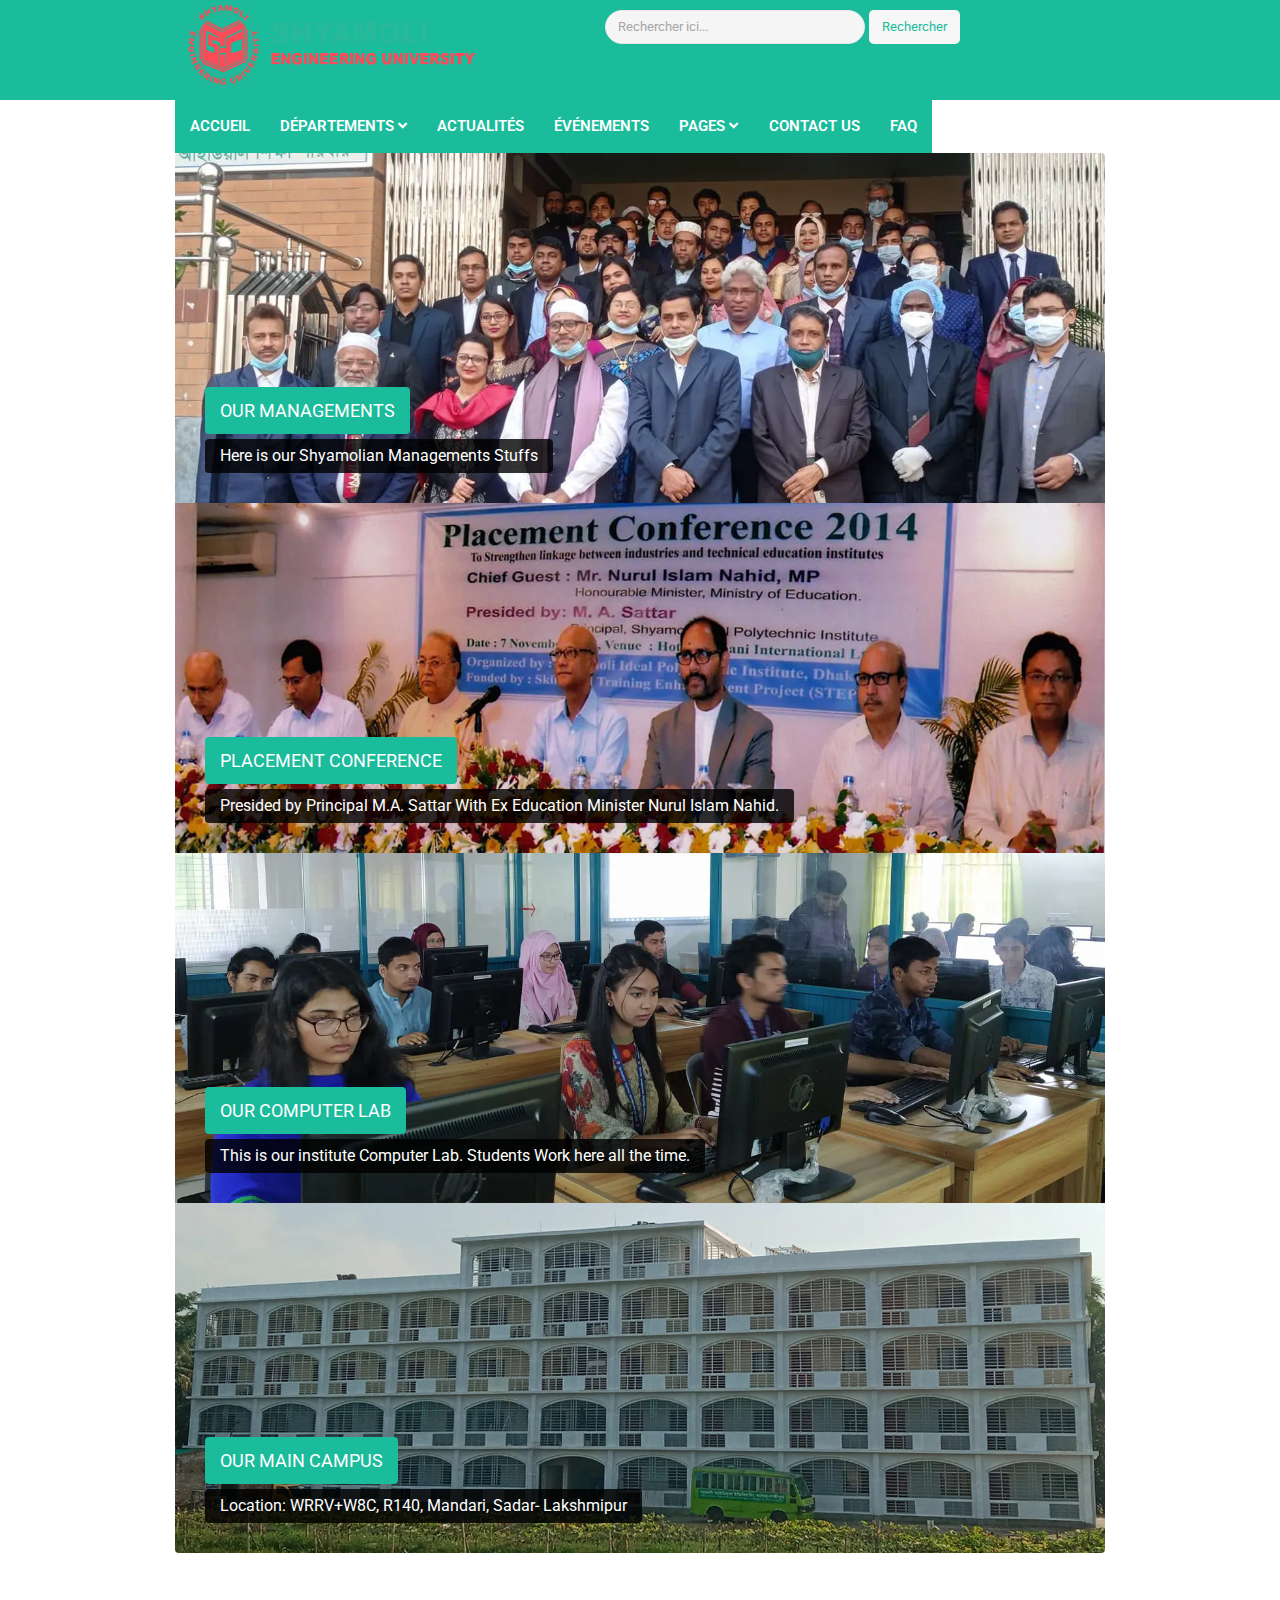
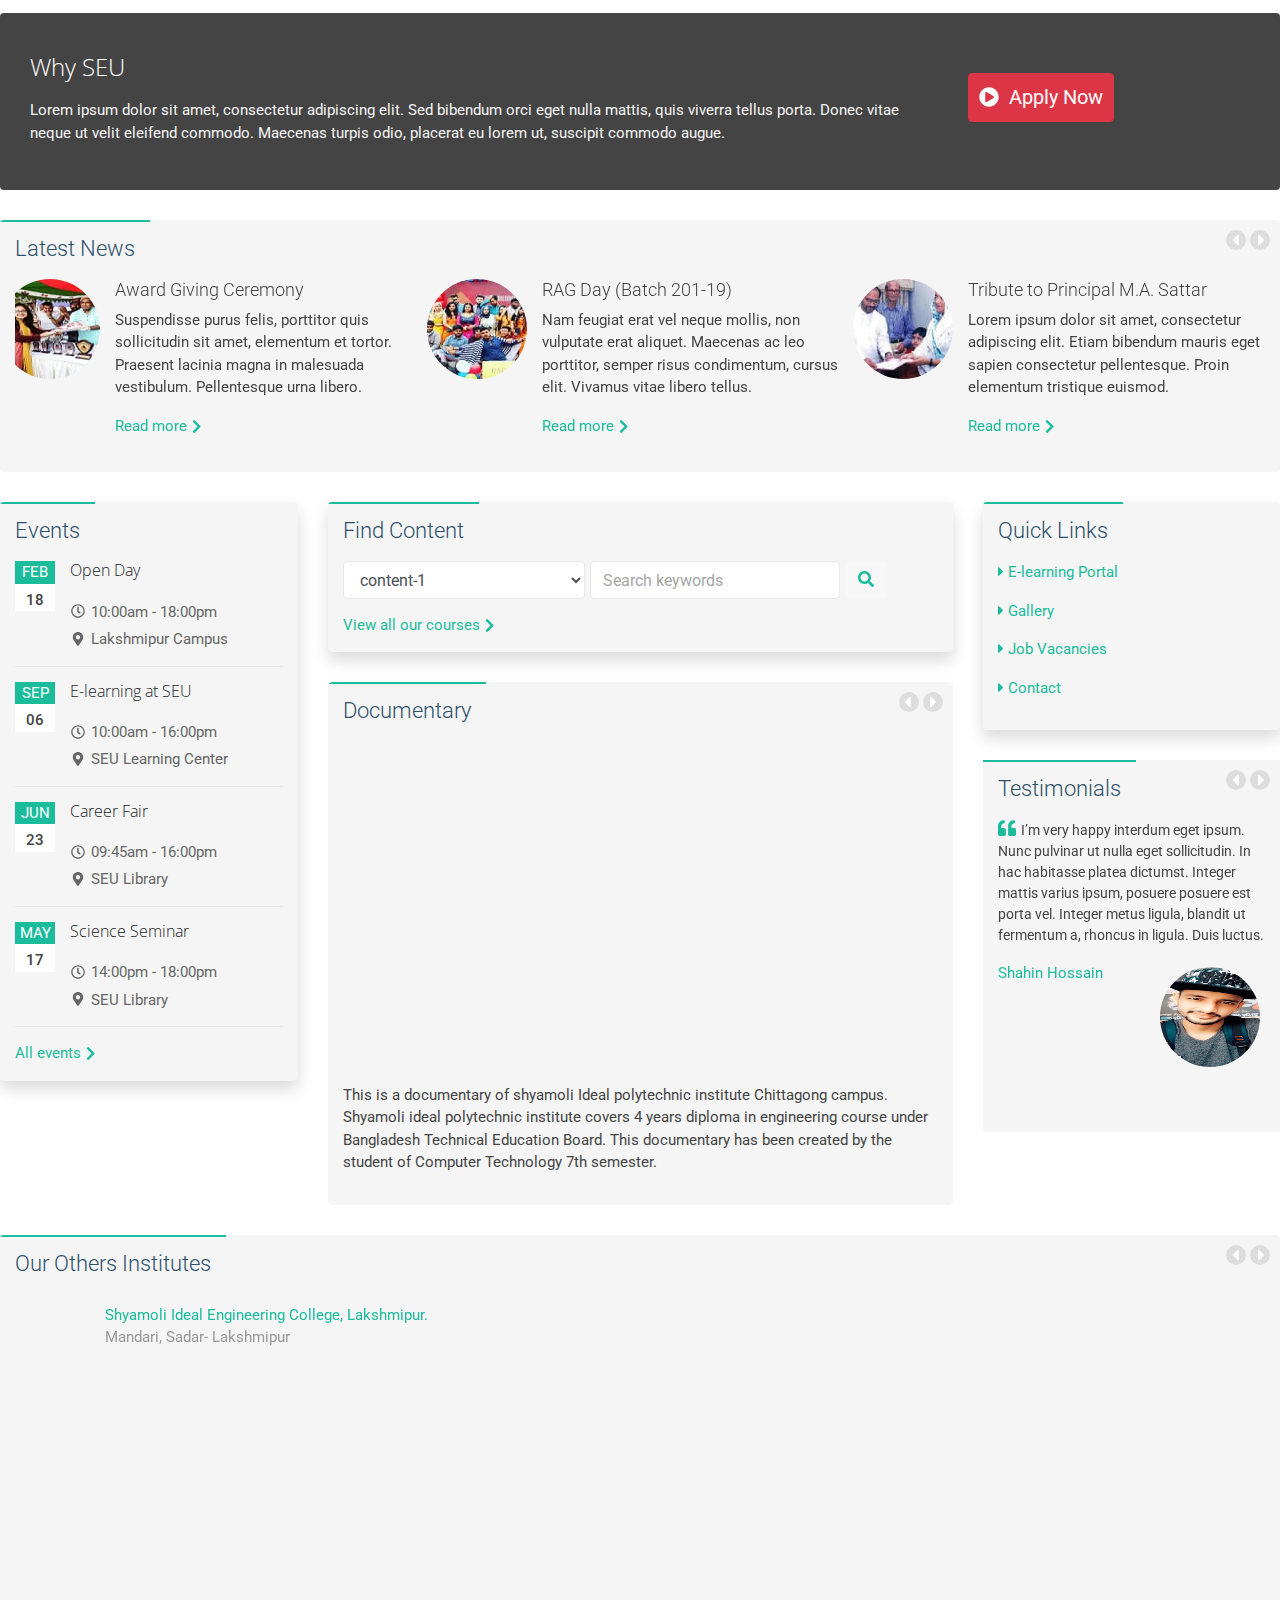
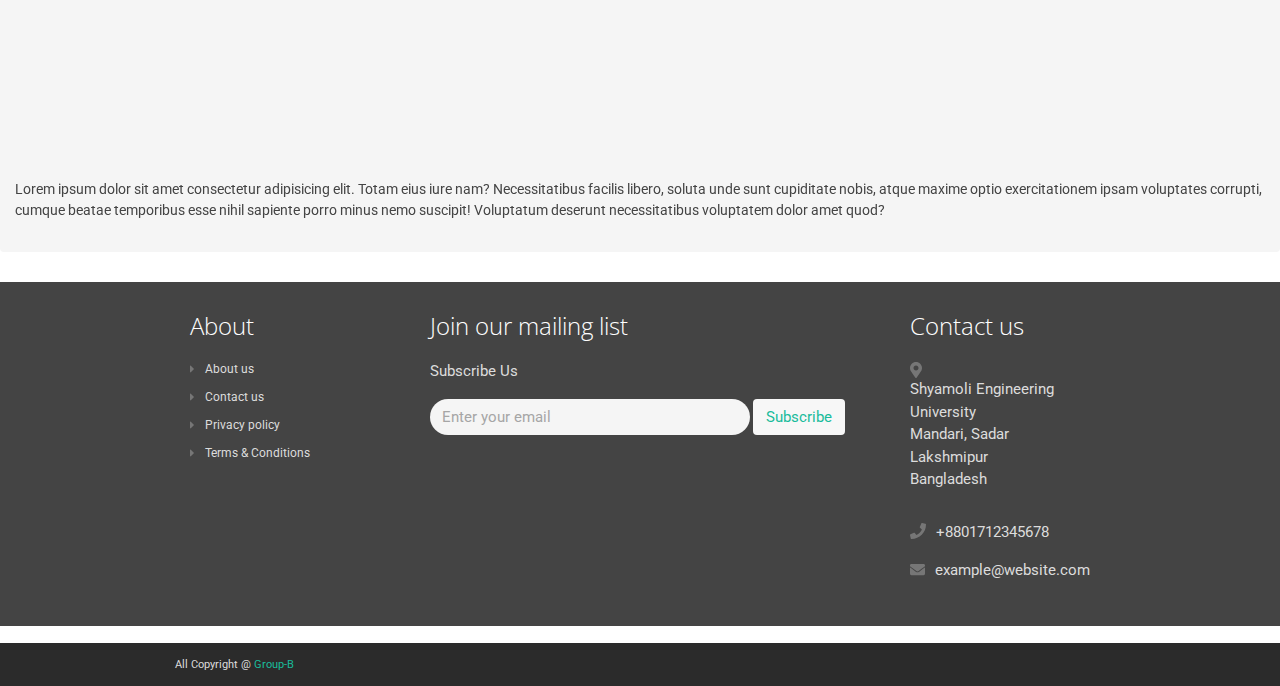
==== commit e0918e03: "update image" ====
--- a/index.html
+++ b/index.html
@@ -21,50 +21,40 @@
             <div id="promo-slider" class="slider flexslider rounded">
                 <ul class="slides">
                     <li>
-                        <picture>
-                            <source srcset="assets/images/slides/slide-1.webp" type="image/webp">
-                            <img src="assets/images/slides/slide-1.webp" alt="" loading="lazy" decoding="async">
-                          </picture>
-                        <p class="flex-caption">
-                            <span class="main rounded" >Our Managements</span>
-                            <br />
-                            <span class="secondary clearfix rounded" >Here is our Shyamolian Managements Stuffs</span>
-                        </p>
+                        <img src="assets/images/slides/slide-1.webp" alt="Our Managements" loading="lazy">
+                        <div class="flex-caption">
+                            <span class="main rounded">Our Managements</span>
+                            <br>
+                            <span class="secondary clearfix rounded">Here is our Shyamolian Managements Stuffs</span>
+                        </div>
                     </li>
                     <li>
-                       <picture>
-                        <source srcset="assets/images/slides/slide-2.webp" type="image/webp">
-                        <img src="assets/images/slides/slide-2.webp" alt="" loading="lazy" decoding="async">
-                      </picture> 
-                        <p class="flex-caption">
-                            <span class="main rounded" >Placement Conference</span>
-                            <br />
-                            <span class="secondary clearfix rounded" >Presided by Principal M.A. Sattar With Ex Education Minister Nurul Islam Nahid.</span>
-                        </p>
+                        <img src="assets/images/slides/slide-2.webp" alt="Placement Conference" loading="lazy">
+                        <div class="flex-caption">
+                            <span class="main rounded">Placement Conference</span>
+                            <br>
+                            <span class="secondary clearfix rounded">Presided by Principal M.A. Sattar With Ex Education Minister Nurul Islam Nahid.</span>
+                        </div>
                     </li>
                     <li>
-                        <picture>
-                            <source srcset="assets/images/slides/slide-3.webp" type="image/webp">
-                            <img src="assets/images/slides/slide-3.webp" alt="" loading="lazy" decoding="async">
-                          </picture>  
-                        <p class="flex-caption">
-                            <span class="main rounded" >Our Computer Lab</span>
-                            <br />
-                            <span class="secondary clearfix rounded" >This is our institute Computer Lab. Student Work here all time.</span>
-                        </p>
+                        <img src="assets/images/slides/slide-3.webp" alt="Our Computer Lab" loading="lazy">
+                        <div class="flex-caption">
+                            <span class="main rounded">Our Computer Lab</span>
+                            <br>
+                            <span class="secondary clearfix rounded">This is our institute Computer Lab. Students Work here all the time.</span>
+                        </div>
                     </li>
                     <li>
-                       <picture>
-                        <source srcset="assets/images/slides/slide-4.webp" type="image/webp">
-                        <img src="assets/images/slides/slide-4.webp" alt="" loading="lazy" decoding="async">
-                      </picture>
-                        <p class="flex-caption">
-                            <span class="main rounded" >Our Main Campus</span>
-                            <br />
-                            <span class="secondary clearfix rounded" >location: WRRV+W8C, R140, Mandari, Sadar- Lakshmipur</span>
-                        </p>
+                        <img src="assets/images/slides/slide-4.webp" alt="Our Main Campus" loading="lazy">
+                        <div class="flex-caption">
+                            <span class="main rounded">Our Main Campus</span>
+                            <br>
+                            <span class="secondary clearfix rounded">Location: WRRV+W8C, R140, Mandari, Sadar- Lakshmipur</span>
+                        </div>
                     </li>
                 </ul>
+            </div>
+        </div>
                 <!--slides-->
             </div>
             <!--flexslider-->
--- a/assets/css/style.css
+++ b/assets/css/style.css
@@ -1 +1 @@
-@import url(https://fonts.googleapis.com/css2?family=Archivo:wght@100;200;300;400;500;600;700;800;900&display=swap);.footer .footer-content .subscribe-form .btn,.main-nav .nav .nav-item.dropdown a,body,p{font-size:15px}.read-more:hover,a:focus,a:hover{text-decoration:none}.btn .svg-inline--fa.fa-search,.header .social-icons li.row-end,.label.label-icon-only .svg-inline--fa,.nav-tabs>li>a,.no-margin-right,.row-end,.social-icons li.row-end{margin-right:0}.btn-theme:hover,.header .contact p a:hover{text-shadow:0 0 10px #1abc9c}#topcontrol,.btn,.main-nav .nav .nav-item .nav-link,.read-more,a{transition:.4s ease-in-out}*{font-family:Archivo,sans-serif}body,html{height:100%}.wrapper{min-height:100%;margin-bottom:-344px}.wrapper:after{content:"";display:block;height:344px}.footer{height:344px}h1,h2,h3,h4,h5,h6{font-family:"open sans",arial,sans-serif;font-weight:300}p{color:#444}.btn-theme,a{color:#1abc9c}a:hover{color:gray}.btn{border-radius:0;box-shadow:none}.btn:focus{-webkit-box-shadow:none;-moz-box-shadow:none;box-shadow:none}.btn .svg-inline--fa{color:#1abc9c;margin-right:5px}.btn-theme{background:#f7f7f7;border-radius:5px}.btn-theme:hover{background:#dbdbdb;color:#000}.btn-cta,a.btn-cta{color:#fff;padding:10px;font-size:18px;line-height:1.33}.header .menu-top li:last-child a,.row-end{padding-right:0}.btn-cta:hover,a.btn-cta:hover{color:#fff;background:grey}.btn-cta .svg-inline--fa,a.btn-cta .svg-inline--fa{margin-right:10px;font-size:20px;color:#fff}.contact-form .form-control,blockquote,blockquote p{font-size:14px}.form-control{border-radius:0;border-color:#e8e8e8}.form-control::-webkit-input-placeholder{color:#a6a6a6}.form-control:-moz-placeholder{color:#a6a6a6}.form-control::-moz-placeholder{color:#a6a6a6}.form-control:-ms-input-placeholder{color:#a6a6a6}.form-control:focus{border-color:#1abc9c;-webkit-box-shadow:none;-moz-box-shadow:none;box-shadow:none}blockquote p{line-height:1.5}.RedDamask{background-color:#e27240}.RedDamask:hover{background-color:#df622a}.FireBush{background-color:#e28d40}.FireBush:hover{background-color:#df802a}.OliveDrab{background-color:#60a823}.OliveDrab:hover{background-color:#54931f}.Mojo{background-color:#c94139}.Mojo:hover{background-color:#b73932}.text-highlight{color:#27435a}.highlight-border{border-color:#6091ba}.read-more{font-size:15px;display:block}#topcontrol,.date-label{display:inline-block;text-align:center}.read-more .svg-inline--fa{position:relative;top:1px;margin-left:5px}.carousel-fade .item{opacity:0;transition:opacity .3s}.carousel-fade .item.active{-webkit-opacity:1;-moz-opacity:1;opacity:1}#topcontrol{background:#84aac9;color:#fff;width:35px;height:35px;border:none;border-radius:2px}#topcontrol:hover,.badge.badge-theme,.config-panel li.default a,.flexslider .flex-control-paging li a.flex-active,.flexslider .flex-control-paging li a:hover,.label.label-theme,.progress-bar-theme{background:#6091ba}.footer li,ul.custom-list-style li{list-style:none}.date-label{background:#f5f5f5;width:40px;height:50px;font-size:15px}.date-label .month{background:#1abc9c;color:#fff;display:block;font-size:15px;text-transform:uppercase}.date-label .date-number{clear:left;display:block;padding-top:5px;font-size:15px;font-weight:500}.pagination-container{margin-top:30px}.faq-wrapper .card .card-header .card-title a,.header .menu-top li a:hover,.home-page .testimonials .people .name,.page-link,.page-wrapper .page-content .custom-quote .people .name,.page-wrapper .page-sidebar .testimonials-carousel .people .name{color:#1abc9c}.page-item.active .page-link{background:#1abc9c;border-color:#1abc9c}.nav-tabs,.nav-tabs .nav-link.active:hover{border-bottom:none}.badge,.card,.card .card-footer,.card .card-header,.label,.page-item:first-child .page-link,.page-item:last-child .page-link{border-radius:0}.nav-tabs{position:relative;margin-bottom:-1px}.tab-content{border:1px solid #e8e8e8;padding:15px;margin-bottom:20px}.nav .nav-item .nav-link{font-size:15px;border-radius:0}.nav-tabs .nav-link{border:1px solid #e8e8e8;border-bottom:none}#cboxContent,#cboxLoadedContent,.nav-tabs .nav-link:hover{background:0 0}.nav-tabs .nav-link.active{border-top:2px solid #1abc9c;border-top-left-radius:5px;border-top-right-radius:5px}.nav-tabs>li>a{border:1px solid #e8e8e8;border-bottom:none;background:#f5f5f5;padding:5px 15px;border-radius:0;color:#444;transition:none}.nav-tabs>li,.page-wrapper .page-sidebar .testimonials-carousel .carousel-controls a.prev .svg-inline--fa{margin-right:2px}.faq-wrapper .card{border-radius:0;margin-bottom:15px;box-shadow:0 1px 1px rgba(0,0,0,.05);border-color:#e8e8e8}.faq-wrapper .card .card-header{background:0 0;border:none;border-radius:0}.events-wrapper .events-item .details .svg-inline--fa,.faq-wrapper .card .card-header .card-title a .svg-inline,.home-page .links .svg-inline--fa{margin-right:5px}.faq-wrapper .card .card-body,.header .top-bar .search-form .btn,.header .top-bar .search-form .form-control{font-size:13px}.card .card-footer ul,.card .card-footer ul.list-inline li,.card .card-header .card-title,.config-panel ul,.no-margin-bottom,.page-wrapper ul.nav li{margin-bottom:0}.card .card-header h3.card-title{font-weight:500;margin-bottom:0;font-size:18px}.card .card-header .badge{font-size:11px;padding:5px 10px}.card .card-footer small,.home-page .awards .carousel-control:hover .svg-inline--fa,.home-page .testimonials .people .title,.page-wrapper .page-sidebar .testimonials-carousel .people .title{color:#999}.footer .bottom-bar .social,.no-margins{margin:0}.no-margin-left{margin-left:0}.no-margin-top{margin-top:0}.label .svg-inline--fa{margin-right:4px}.badge.badge-default{background:#999}.badge.badge-primary{background:#428bca}.badge.badge-success{background:#5cb85c}.badge.badge-info{background:#5bc0de}.badge.badge-warning{background:#f0ad4e;color:#fff}.badge.badge-danger{background:#d9534f}.promo-badge{font-size:20px;display:table}.promo-badge a{color:#fff;display:table-cell;width:135px;height:135px;text-align:center;vertical-align:middle;border-radius:50%;border:5px solid #fff;box-shadow:0 0 1px 1px rgba(0,0,0,.1)}.promo-badge .percentage{font-size:32px;font-weight:500;color:#fff;position:relative}.blueimp-gallery>.close,.blueimp-gallery>.next,.blueimp-gallery>.play-pause,.blueimp-gallery>.prev,.blueimp-gallery>.slides>.slide>.slide-content,.main-nav button{color:#fff!important}.promo-badge .percentage .off{font-size:11px;position:absolute;top:15px;right:-15px}.courses-wrapper .course-item,.courses-wrapper .tab-content,.promo-badge .desc{font-size:12px}.gallery-album .item,.home-page .course-finder .course-finder-form,.page-wrapper .page-sidebar .news-item{margin-bottom:15px}.gallery-album .item a{border:1px solid #e8e8e8;padding:4px;display:inline-block}.gallery-album .item a:hover,.page-wrapper .page-content .album-cover:hover{box-shadow:0 0 5px 0 #e8e8e8}.box{background:#f5f5f5;padding:30px}.box.box-border{border-left:5px solid #1abc9c}.box.box-dark,.footer{background:#444;color:#fff}.box.box-theme{background:#6091ba;color:#fff}.box .date-label,.footer .footer-content .subscribe-form .form-control:focus,.home-page .awards{background:#fff}.social-icons{list-style:none;padding-top:10px;margin-bottom:0}.social-icons li{float:left}.social-icons a{display:inline-block;width:32px;height:32px;text-align:center;padding-top:4px;border-radius:50%;font-size:18px;margin-right:10px;float:left}.page-wrapper .page-sidebar .widget .btn .svg-inline--fa,.social-icons a .svg-inline--fa{color:#fff}.social-icons a .svg-inline--fa:before{font-size:18px;text-align:center;padding:0}.header .social-icons a .svg-inline--fa,marquee{font-size:25px;color:#fff}.header .top-bar,.home-page .carousel-controls a:hover,.main-nav .nav .nav-item.show .nav-link,.main-nav .nav .nav-item.show .nav-link:hover,.page-wrapper .page-sidebar .testimonials-carousel .carousel-controls a:hover{background:#1abc9c}.header .top-bar .search-form{padding:10px 0}.footer .footer-content .subscribe-form .form-group,.header .top-bar .search-form .form-group{display:inline-block;margin-bottom:0;vertical-align:middle}.header .header-main{padding-top:10px;padding-bottom:2px}.header h1.logo{margin-top:0;margin-bottom:0}#logo{width:300px}.header .menu-top{list-style:none;margin:0;padding:0;text-align:right;float:right}.header .menu-top li{list-style:none;float:left;font-size:11px}.header .menu-top li.divider a{border-right:1px solid #c4c4c4}.header .menu-top li a{display:inline-block;color:#777;padding:0 10px}.header .contact{font-size:20px;font-weight:300;margin-top:10px}.header .contact p{float:left;margin-bottom:0}.header .contact p.phone{margin-right:30px}.header .contact p a,.home-page .news h2.title a{color:#444}.header .contact .svg-inline--fa{color:#1abc9c;margin-right:8px;font-size:18px;position:relative;top:1px}.header .contact .svg-inline--fa.fa-phone{font-size:20px;top:2px}.header .search-form{border:0;box-shadow:none}.header .search-form .form-control{width:260px;background:#f5f5f5;transition:.4s ease-in-out}.header .search-form .form-control:focus{background:#fff;border-color:grey}.main-nav-wrapper{background:#1abc9c;margin-bottom:30px;min-height:50px}.main-nav{padding:0;width:1100px}marquee{padding-top:8px;padding-left:10px;border-left:3px solid #fff}.main-nav .navbar-toggler{position:relative;margin-bottom:15px;right:0;top:9px;padding:9px 10px;background-image:none;border:1px solid transparent}.main-nav button{background:#27435a;border-radius:0}.main-nav button:focus{outline:0}.main-nav button .icon-bar{background-color:#fff;display:block;width:22px;height:2px;border-radius:1px}.main-nav button .icon-bar+.icon-bar{margin-top:4px}.footer .footer-content .subscribe-form,.main-nav .navbar-collapse{padding:0}.main-nav .nav .nav-item{font-weight:600;text-transform:uppercase;z-index:100;position:relative}.main-nav .nav .nav-item.dropdown{z-index:101}.main-nav .nav .nav-item .nav-link{color:#fff;padding:15px;background:#1abc9c}.events-wrapper .events-item .date-label,.home-page section,.page-wrapper .page-content .even-row{background:#f5f5f5}.main-nav .nav .nav-item .nav-link:hover{background:#74a198;color:#fff;border-radius:5px}.main-nav .nav .nav-item .nav-link.active,.main-nav .nav .nav-item.open a{background:#4678a1;color:#fff}.main-nav .nav .nav-item .nav-link.active:before{content:"";display:block;width:0;height:0;border-left:8px solid transparent;border-right:8px solid transparent;border-bottom:8px solid #fff;position:absolute;left:50%;margin-left:-8px;bottom:-1px}.main-nav .nav .nav-item .dropdown-toggle:after,.main-nav .nav .nav-item .nav-link.active.dropdown-toggle:before{display:none}.main-nav .nav .nav-item .dropdown-menu{border-radius:0;margin:0;border:none;padding:0;min-width:220px}.main-nav .nav .nav-item .dropdown-menu a{padding:8px 20px;text-transform:none;font-size:15px;background:#fff;color:#000}.home-page .carousel-controls a,.page-wrapper .page-sidebar .testimonials-carousel .carousel-controls a{background:#ddd;transition:.4s ease-in-out;text-align:center;display:inline-block;width:20px;height:20px}.main-nav .nav .nav-item .dropdown-menu a:hover{background:#1abc9c;color:#fff;padding-left:24px}.config-wrapper-inner,.flexslider .slides li,.home-page .news,.home-page .testimonials,.home-page .testimonials .source,.home-page .video,.main-nav .nav .nav-item .dropdown-submenu,.main-nav .nav .nav-item .dropdown-submenu li,.page-wrapper .page-content .album-cover>a:hover,.page-wrapper .page-sidebar .testimonials-carousel{position:relative}.main-nav .nav .nav-item .dropdown-submenu .svg-inline--fa,.main-nav .nav .nav-item .dropdown-submenu li .svg-inline--fa{position:absolute;right:15px;top:10px}.main-nav .nav .nav-item .dropdown-submenu>.dropdown-menu{top:0;left:100%;margin-top:0;margin-left:-1px}.footer .footer-content .footer-col a,.footer p{color:#dcdcdc}.footer ul,.home-page .course-finder .keywords,.page-wrapper .page-sidebar ul{padding-left:0}.footer h3{margin-top:0;margin-bottom:20px;font-size:24px}.footer .footer-content{padding:30px 0;font-size:12px;min-height:300px}.footer .footer-content .footer-col .footer-col-inner{padding:0 15px}.footer .footer-content .footer-col .svg-inline--fa{margin-right:10px;display:inline-block;color:#767676}.footer .footer-content .footer-col .svg-inline--fa.fa-phone{font-size:16px}.footer .footer-content .footer-col li{margin-bottom:10px;font-size:12px}.footer .footer-content .footer-col a:hover{color:#ff4c4c}.courses-wrapper .course-finder,.footer .footer-content .adr,.home-page .promo,.page-wrapper .page-content .page-row{margin-bottom:30px}.footer .footer-content .adr .svg-inline--fa{font-size:16px;margin-top:2px}.footer .footer-content .subscribe-form .form-control{width:320px;background:#f5f5f5;border:none;transition:.4s ease-in-out;font-size:15px}.footer .bottom-bar{background:#2b2b2b;padding:5px 0}.footer .bottom-bar .copyright{font-size:11px;color:#dcdcdc;line-height:3}.footer .bottom-bar .copyright a:hover{color:#84aac9}.footer .bottom-bar .social li{float:right;margin-left:10px;text-align:center;font-size:18px;line-height:2}.footer .bottom-bar .social li a{color:#a9a9a9;padding:0 5px}.footer .bottom-bar .social li a:hover{color:#6091ba}.flexslider{border-radius:0;box-shadow:0 0 0;border:0;overflow:hidden}.flexslider .flex-control-nav{bottom:-35px}.flexslider .flex-control-paging li a{background:#a1a1a1}.flexslider .slides .flex-caption{position:absolute;left:30px;bottom:30px;color:#fff;display:inline-block}.flexslider .slides .flex-caption .main{display:inline-block;background:#1abc9c;margin-bottom:5px;padding:10px 15px;font-size:18px;text-transform:uppercase}.flexslider .slides .flex-caption .secondary{display:inline-block;background:rgba(0,0,0,.8);padding:5px 15px;color:#fff;font-size:16px}.flexslider .slides .promo-badge{position:absolute;right:60px;top:30px}.page-wrapper .page-heading{margin-bottom:30px;border-bottom:1px solid #e8e8e8}.page-wrapper .page-heading h1.heading-title{margin-top:0;display:inline-block;font-size:28px}.page-wrapper .breadcrumbs{display:inline-block}.page-wrapper .breadcrumbs ul{padding-top:25px;margin:0}.page-wrapper .breadcrumbs ul li{color:#1abc9c;font-size:12px;float:left;list-style:none;display:inline-block}.page-wrapper .breadcrumbs ul li a{display:inline-block;padding:0 5px;color:#aaa}.home-page .news h2.title a:hover,.page-wrapper .breadcrumbs ul li a:hover{color:#365d7e}.page-wrapper .breadcrumbs ul li.breadcrumbs-label{padding-right:0;color:#aaa}.page-wrapper .breadcrumbs ul li.current{max-width:250px;white-space:nowrap;overflow:hidden;text-overflow:ellipsis}.page-wrapper .breadcrumbs ul li .svg-inline--fa{margin-right:5px;color:#aaa}.home-page .events .event-item p,.page-wrapper dl dd,.page-wrapper ol li,.page-wrapper ul li{margin-bottom:5px}.page-wrapper .page-sidebar .widget .svg-inline--fa,.page-wrapper ul li .svg-inline--fa{margin-right:5px;color:#1abc9c}.page-wrapper ul li.list-group-item{margin-bottom:-1px}.page-wrapper ul.social-icons li .svg-inline--fa{margin-right:0;color:#fff}.page-wrapper .page-content h1{font-size:26px;font-weight:400}.page-wrapper .page-content h2{font-size:24px;font-weight:400}.page-wrapper .page-content h3{font-size:20px;font-weight:400}.page-wrapper .page-content h4{font-size:18px;font-weight:400}.page-wrapper .page-content h5{font-size:16px;font-weight:400}.page-wrapper .page-content h6{font-size:14px;font-weight:400}.page-wrapper .page-content .title{margin-top:0;margin-bottom:15px;font-weight:300}.page-wrapper .page-content .custom-quote{border-left:4px solid #1abc9c;padding-left:15px;padding-top:10px;padding-bottom:10px}.page-wrapper .page-content .custom-quote p{font-size:14px;color:#777;line-height:1.5}.page-wrapper .page-content .custom-quote .svg-inline--fa{color:#6091ba;margin-right:10px}.page-wrapper .page-content .custom-quote .people{margin-top:10px;margin-bottom:0;font-size:11px;color:#444;font-style:normal}.page-wrapper .page-content .has-divider{border-bottom:1px dotted #e8e8e8;padding-bottom:15px}.page-wrapper .page-content .has-divider-solid{border-bottom:1px solid #e8e8e8}.page-wrapper .page-content .row-divider{border-bottom:1px dotted #e8e8e8;padding:10px 0}.page-wrapper .page-content .read-more.btn{margin-bottom:15px;display:inline-block}.page-wrapper .page-content .card-title{font-size:16px;font-weight:300;margin-bottom:0}.page-wrapper .page-content .video-iframe{max-width:100%}.page-wrapper .page-content .album-cover{border:1px solid #e8e8e8;margin-bottom:30px}.page-wrapper .page-content .album-cover>a:hover img{display:block;opacity:.9}.page-wrapper .page-content .album-cover .desc{padding:15px;position:relative}.page-wrapper .page-content .album-cover .desc:before{content:"";display:block;border-left:10px solid transparent;border-right:10px solid transparent;border-bottom:10px solid #fff;position:absolute;top:-10px}.page-wrapper .page-sidebar h3.title{margin-top:0;margin-bottom:15px;font-size:20px}.page-wrapper .page-sidebar .widget{margin-bottom:30px;padding-bottom:15px}.page-wrapper .page-sidebar .widget.has-divider{border-bottom:1px dotted #e8e8e8}.page-wrapper .page-sidebar .widget .iframe{height:auto;min-height:200px;max-width:100%}.page-wrapper .page-sidebar .widget .svg-inline--fa.fa-phone{font-size:16px}.page-wrapper .page-sidebar .widget .nav li a{padding:5px 15px;color:#444;margin-bottom:10px;border-left:5px solid transparent}.page-wrapper .page-sidebar .widget .nav li a:hover{background:0 0;color:#6091ba}.page-wrapper .page-sidebar .widget .nav li.active a{background:0 0;color:#6091ba;font-weight:700;border-left:5px solid #6091ba}.page-wrapper .page-sidebar #flickr-photos li{list-style:none;float:left;display:inline-block;margin-bottom:5px;margin-right:5px}.page-wrapper .page-sidebar #flickr-photos li img{max-width:100%;transition:.4s ease-in-out}.page-wrapper .page-sidebar #flickr-photos li img:hover{opacity:.8}.page-wrapper .page-sidebar .news-item img{width:40px;height:40px}.page-wrapper .page-sidebar .news-item .title{font-size:14px;margin-top:0}.home-page .testimonials .svg-inline--fa,.page-wrapper .page-sidebar .testimonials-carousel .svg-inline--fa{color:#1abc9c;margin-right:5px;font-size:18px}.page-wrapper .page-sidebar .testimonials-carousel .carousel .item{min-height:300px}.page-wrapper .page-sidebar .testimonials-carousel .quote{padding-left:15px;border-left:4px solid #f5f5f5}.page-wrapper .page-sidebar .testimonials-carousel .source{position:relative;min-height:80px}.page-wrapper .page-sidebar .testimonials-carousel .people{margin-top:30px;margin-left:19px}.page-wrapper .page-sidebar .testimonials-carousel .profile{position:absolute;right:0;top:0;width:80px;height:80px}.page-wrapper .page-sidebar .testimonials-carousel .carousel-controls{margin-top:20px;text-align:right}.page-wrapper .page-sidebar .testimonials-carousel .carousel-controls a .svg-inline--fa{color:#fff;text-align:center;margin-right:0;font-size:20px}.page-wrapper .page-sidebar .testimonials-carousel .carousel-controls a.next .svg-inline--fa{margin-left:2px}.home-page h1.section-heading{font-size:22px;font-weight:300;line-height:2;margin-top:0;color:#2f506c}.home-page h1.section-heading .line{border-top:2px solid #1abc9c;display:inline-block;padding:5px 15px 0}.home-page section{overflow:hidden;margin-bottom:30px}.home-page .section-content{padding:0 15px 15px}.home-page .carousel-controls a .svg-inline--fa{color:#fff;margin-right:0;font-size:18px}.home-page .carousel-controls a.next .svg-inline--fa{margin-top:1px;margin-left:2px}.home-page .carousel-controls a.prev .svg-inline--fa{margin-top:1px;margin-right:2px}.home-page .promo h1.section-heading{margin-top:0;font-size:24px;color:#fff}.home-page .promo p{color:#f5f5f5}.home-page .promo .btn-cta{font-size:20px;margin-top:0;margin-bottom:15px}.home-page .news .carousel-controls,.home-page .testimonials .carousel-controls,.home-page .video .carousel-controls{position:absolute;right:10px;top:10px}.home-page .news h2.title{font-size:18px;margin-top:0}.home-page .news .news-item{padding-left:115px;position:relative;margin-bottom:20px}.home-page .news .thumb{position:absolute;left:0;top:0}.home-page .events .section-content{min-height:520px}.home-page .events .event-item{position:relative;padding-left:55px;border-bottom:1px solid #e8e8e8;padding-bottom:10px;margin-bottom:15px}.home-page .events .event-item .date-label{background:#fff;position:absolute;left:0}.home-page .events .event-item h2.title{margin-bottom:20px;font-size:16px}.home-page .events .event-item .svg-inline--fa{margin-right:5px;font-size:14px;min-width:16px;color:#666}.home-page .events .event-item .svg-inline--fa.fa-map-marker{font-size:18px}.courses-wrapper .tab-content .item,.home-page .events .read-more{margin-top:15px}.home-page .events .details p{color:#666}.home-page .course-finder .keywords input{width:200px;margin-right:5px}.home-page .video .video-iframe{max-width:100%;width:100%;height:287px;margin-bottom:5px}.home-page .testimonials .carousel .item{min-height:298px}.home-page .testimonials .people{margin-top:10px}.home-page .testimonials .profile{position:absolute;right:5px;top:5px;bottom:0;border-radius:50%;width:100px;height:100px}.home-page .awards .logos{margin:0;padding:0}.home-page .awards .logos li{list-style:none;margin-right:0;text-align:center}.home-page .awards .logos li img{opacity:.6;margin:0 auto}.home-page .awards .logos li img:hover{opacity:1}.home-page .awards .carousel-control{background:0 0;width:auto;top:20px;text-shadow:none;-webkit-opacity:1;-moz-opacity:1;opacity:1;transition:.4s ease-in-out}.home-page .awards .carousel-control .svg-inline--fa{color:#e8e8e8;font-weight:700}.flex-direction-nav a{width:36px;height:36px;border-radius:50%;padding:6px 10px 10px;color:#fff;background:rgba(0,0,0,.8);text-shadow:none;text-align:center}.flex-direction-nav a:before{text-shadow:none;color:#fff;font-size:18px;margin-top:0}.courses-wrapper .tab-content img{margin-bottom:10px}.courses-wrapper .course-finder .keywords input{width:260px}.courses-wrapper .course-list-header{font-size:15px;margin-bottom:15px}.courses-wrapper .course-list-header .summary{padding-top:10px}.courses-wrapper .course-list-header .control-label{font-size:12px;font-weight:400;display:inline-block;margin-right:10px;line-height:2}.courses-wrapper .course-list-header .sort{padding-top:5px}.courses-wrapper .course-list-header .sort-options{width:auto;height:25px!important;font-size:12px}.courses-wrapper .course-item .col-meta{color:#777}.events-wrapper .events-item .details .time{margin-right:10px}.contact-form .required{color:#e14b39;display:inline-block;font-weight:400;padding-left:2px}.contact-form label{font-weight:700}.gmap-wrapper{border:1px solid #e8e8e8;position:relative;padding-bottom:30%;height:0;overflow:hidden}.gmap-wrapper iframe{position:absolute;top:0;left:0;width:100%!important;height:100%!important}@media (max-width:767.98px){.footer #tweet,.home-page .events .section-content,.home-page .testimonials .carousel .item,.wrapper{min-height:inherit}.wrapper{margin-bottom:0}.main-nav .nav .nav-item.active>a:before,.wrapper:after{content:none}.footer,.home-page .video .video-iframe{height:auto}.pull-left,.pull-right{float:none!important}.header .search-form,.logo{text-align:center}.header .contact p{text-align:center;margin-right:0;margin-bottom:5px;float:none}.header .menu-top{text-align:center;margin-top:10px}.header .menu-top li,.header .social-icons li,.page-wrapper .breadcrumbs ul li{float:none;display:inline-block}.flexslider .flex-control-nav,.flexslider .slides .flex-caption br,.header br,.main-nav .nav .nav-item .nav-link.active:before{display:none}.header .social-icons{text-align:center;margin:0 auto}.main-nav .navbar-collapse{border-top:0;box-shadow:0}.navbar-nav{margin-top:0}.header .search-form .form-group{display:inline-block}.header .search-form .form-control{width:210px}.main-nav .nav .nav-item .dropdown-submenu>.dropdown-menu{position:static;left:auto;margin-left:0}.main-nav .nav .nav-item .dropdown-submenu .dropdown-menu a{padding-left:30px}.main-nav .nav .nav-item .dropdown-submenu .dropdown-menu a:hover{padding-left:34px}.main-nav .nav .nav-item .dropdown-submenu .dropdown-menu .dropdown-submenu .dropdown-menu a{padding-left:45px}.main-nav .nav .nav-item .dropdown-submenu .dropdown-menu .dropdown-submenu .dropdown-menu a:hover{padding-left:49px}.flexslider{margin-bottom:15px}.flex-direction-nav a{margin-top:-50px}.flexslider .slides .flex-caption{position:static;display:block}.flexslider .slides .flex-caption .main{font-size:15px;display:block;margin-bottom:0}.flexslider .slides .flex-caption .secondary{display:block;font-size:12px}.home-page .news .thumb{width:60px;height:60px}.home-page .news .news-item{padding-left:75px}.home-page .course-finder .keywords{padding-left:5px;margin-top:10px;width:200px}.home-page .awards .carousel-control{top:50px}.footer .footer-content .subscribe-form .form-control{width:140px}.footer #tweet .tweets-list-container{max-width:100%}.footer .bottom-bar .social li{float:left}.footer-col-inner{margin-bottom:30px}.footer .footer-content .footer-col .fa-twitter{text-align:center;margin-bottom:10px}.page-wrapper .page-heading h1.heading-title{float:none;text-align:center;display:block}.page-wrapper .breadcrumbs{text-align:center;display:block}.page-wrapper .breadcrumbs ul{padding-top:0;padding-left:0;margin:0 auto}.page-wrapper .breadcrumbs ul li.current{max-width:inherit;overflow:visible}.home-page .course-finder .keywords input{width:200px;float:left!important}}@media (min-width:768px){.footer #tweet,.home-page .events .section-content,.home-page .testimonials .carousel .item,.wrapper{min-height:inherit}.wrapper{margin-bottom:0}.wrapper:after{content:none}.header .top-bar .search-form{text-align:right}.footer{height:auto}.footer .bottom-bar .social li{float:left}.footer-col-inner{margin-bottom:15px}.page-wrapper .album-cover{min-height:360px}.home-page .course-finder .keywords input{width:180px}}@media (min-width:992px){.home-page .testimonials .carousel .item{min-height:298px}.home-page .events .section-content{min-height:520px}.home-page .video .video-iframe{height:287px}.home-page .promo .btn-cta{margin-top:30px}.home-page .course-finder .keywords input{width:190px}.footer .bottom-bar .social li{float:right}.footer #tweet{min-height:100px}.page-wrapper .album-cover{min-height:360px}body,html{height:100%}body{font-size:15px}.wrapper{min-height:100%;margin-bottom:-344px}.wrapper:after{content:"";display:block;height:344px}.footer{height:344px}}@media (min-width:1200px){.home-page .course-finder .keywords input{width:250px}}.config-wrapper{position:absolute;top:100px;right:0}.config-trigger:hover{background:#000}.config-trigger .svg-inline--fa{font-size:20px;margin-top:8px;display:block;color:#fff}.config-panel{display:none;background:#444;color:#fff;padding:15px;border-radius:0 0 0 4px}.config-panel p{margin:0 0 15px;padding:0;color:#fff}.config-panel li a{display:block;width:20px;height:20px;border:2px solid transparent}.config-panel li a:hover{opacity:.9;border:2px solid rgba(255,255,255,.8)}.config-panel li.active a{border:2px solid #fff}.config-panel li.green a{background:#57a89a}.config-panel li.purple a{background:#6f7a9f}.config-panel li.red a{background:#a85770}.config-panel .close{position:absolute;right:5px;top:5px;color:#fff}.config-panel .close .svg-inline--fa{color:#fff;font-size:18px}+@import url(https://fonts.googleapis.com/css2?family=Roboto:wght@100;200;300;400;500;600;700;800;900&display=swap);.footer .footer-content .subscribe-form .btn,.main-nav .nav .nav-item.dropdown a,body,p{font-size:15px}.read-more:hover,a:focus,a:hover{text-decoration:none}.btn .svg-inline--fa.fa-search,.header .social-icons li.row-end,.label.label-icon-only .svg-inline--fa,.nav-tabs>li>a,.no-margin-right,.row-end,.social-icons li.row-end{margin-right:0}.btn-theme:hover,.header .contact p a:hover{text-shadow:0 0 10px #1abc9c}#topcontrol,.btn,.main-nav .nav .nav-item .nav-link,.read-more,a{transition:.4s ease-in-out}*{font-family:Roboto,sans-serif}body,html{height:100%}.wrapper{min-height:100%;margin-bottom:-344px}.wrapper:after{content:"";display:block;height:344px}.footer{height:344px}h1,h2,h3,h4,h5,h6{font-family:"open sans",arial,sans-serif;font-weight:300}p{color:#444}.btn-theme,a{color:#1abc9c}a:hover{color:gray}.btn{border-radius:0;box-shadow:none}.btn:focus{-webkit-box-shadow:none;-moz-box-shadow:none;box-shadow:none}.btn .svg-inline--fa{color:#1abc9c;margin-right:5px}.btn-theme{background:#f7f7f7;border-radius:5px}.btn-theme:hover{background:#dbdbdb;color:#000}.btn-cta,a.btn-cta{color:#fff;padding:10px;font-size:18px;line-height:1.33}.header .menu-top li:last-child a,.row-end{padding-right:0}.btn-cta:hover,a.btn-cta:hover{color:#fff;background:grey}.btn-cta .svg-inline--fa,a.btn-cta .svg-inline--fa{margin-right:10px;font-size:20px;color:#fff}.contact-form .form-control,blockquote,blockquote p{font-size:14px}.form-control{border-radius:0;border-color:#e8e8e8}.form-control::-webkit-input-placeholder{color:#a6a6a6}.form-control:-moz-placeholder{color:#a6a6a6}.form-control::-moz-placeholder{color:#a6a6a6}.form-control:-ms-input-placeholder{color:#a6a6a6}.form-control:focus{border-color:#1abc9c;-webkit-box-shadow:none;-moz-box-shadow:none;box-shadow:none}blockquote p{line-height:1.5}.RedDamask{background-color:#e27240}.RedDamask:hover{background-color:#df622a}.FireBush{background-color:#e28d40}.FireBush:hover{background-color:#df802a}.OliveDrab{background-color:#60a823}.OliveDrab:hover{background-color:#54931f}.Mojo{background-color:#c94139}.Mojo:hover{background-color:#b73932}.text-highlight{color:#27435a}.highlight-border{border-color:#6091ba}.read-more{font-size:15px;display:block}#topcontrol,.date-label{display:inline-block;text-align:center}.read-more .svg-inline--fa{position:relative;top:1px;margin-left:5px}.carousel-fade .item{opacity:0;transition:opacity .3s}.carousel-fade .item.active{-webkit-opacity:1;-moz-opacity:1;opacity:1}#topcontrol{background:#84aac9;color:#fff;width:35px;height:35px;border:none;border-radius:2px}#topcontrol:hover,.badge.badge-theme,.config-panel li.default a,.flexslider .flex-control-paging li a.flex-active,.flexslider .flex-control-paging li a:hover,.label.label-theme,.progress-bar-theme{background:#6091ba}.footer li,ul.custom-list-style li{list-style:none}.date-label{background:#f5f5f5;width:40px;height:50px;font-size:15px}.date-label .month{background:#1abc9c;color:#fff;display:block;font-size:15px;text-transform:uppercase}.date-label .date-number{clear:left;display:block;padding-top:5px;font-size:15px;font-weight:500}.pagination-container{margin-top:30px}.faq-wrapper .card .card-header .card-title a,.header .menu-top li a:hover,.home-page .testimonials .people .name,.page-link,.page-wrapper .page-content .custom-quote .people .name,.page-wrapper .page-sidebar .testimonials-carousel .people .name{color:#1abc9c}.page-item.active .page-link{background:#1abc9c;border-color:#1abc9c}.nav-tabs,.nav-tabs .nav-link.active:hover{border-bottom:none}.badge,.card,.card .card-footer,.card .card-header,.label,.page-item:first-child .page-link,.page-item:last-child .page-link{border-radius:0}.nav-tabs{position:relative;margin-bottom:-1px}.tab-content{border:1px solid #e8e8e8;padding:15px;margin-bottom:20px}.nav .nav-item .nav-link{font-size:15px;border-radius:0}.nav-tabs .nav-link{border:1px solid #e8e8e8;border-bottom:none}#cboxContent,#cboxLoadedContent,.nav-tabs .nav-link:hover{background:0 0}.nav-tabs .nav-link.active{border-top:2px solid #1abc9c;border-top-left-radius:5px;border-top-right-radius:5px}.nav-tabs>li>a{border:1px solid #e8e8e8;border-bottom:none;background:#f5f5f5;padding:5px 15px;border-radius:0;color:#444;transition:none}.nav-tabs>li,.page-wrapper .page-sidebar .testimonials-carousel .carousel-controls a.prev .svg-inline--fa{margin-right:2px}.faq-wrapper .card{border-radius:0;margin-bottom:15px;box-shadow:0 1px 1px rgba(0,0,0,.05);border-color:#e8e8e8}.faq-wrapper .card .card-header{background:0 0;border:none;border-radius:0}.events-wrapper .events-item .details .svg-inline--fa,.faq-wrapper .card .card-header .card-title a .svg-inline,.home-page .links .svg-inline--fa{margin-right:5px}.faq-wrapper .card .card-body,.header .top-bar .search-form .btn,.header .top-bar .search-form .form-control{font-size:13px}.card .card-footer ul,.card .card-footer ul.list-inline li,.card .card-header .card-title,.config-panel ul,.no-margin-bottom,.page-wrapper ul.nav li{margin-bottom:0}.card .card-header h3.card-title{font-weight:500;margin-bottom:0;font-size:18px}.card .card-header .badge{font-size:11px;padding:5px 10px}.card .card-footer small,.home-page .awards .carousel-control:hover .svg-inline--fa,.home-page .testimonials .people .title,.page-wrapper .page-sidebar .testimonials-carousel .people .title{color:#999}.footer .bottom-bar .social,.no-margins{margin:0}.no-margin-left{margin-left:0}.no-margin-top{margin-top:0}.label .svg-inline--fa{margin-right:4px}.badge.badge-default{background:#999}.badge.badge-primary{background:#428bca}.badge.badge-success{background:#5cb85c}.badge.badge-info{background:#5bc0de}.badge.badge-warning{background:#f0ad4e;color:#fff}.badge.badge-danger{background:#d9534f}.promo-badge{font-size:20px;display:table}.promo-badge a{color:#fff;display:table-cell;width:135px;height:135px;text-align:center;vertical-align:middle;border-radius:50%;border:5px solid #fff;box-shadow:0 0 1px 1px rgba(0,0,0,.1)}.promo-badge .percentage{font-size:32px;font-weight:500;color:#fff;position:relative}.blueimp-gallery>.close,.blueimp-gallery>.next,.blueimp-gallery>.play-pause,.blueimp-gallery>.prev,.blueimp-gallery>.slides>.slide>.slide-content,.main-nav button{color:#fff!important}.promo-badge .percentage .off{font-size:11px;position:absolute;top:15px;right:-15px}.courses-wrapper .course-item,.courses-wrapper .tab-content,.promo-badge .desc{font-size:12px}.gallery-album .item,.home-page .course-finder .course-finder-form,.page-wrapper .page-sidebar .news-item{margin-bottom:15px}.gallery-album .item a{border:1px solid #e8e8e8;padding:4px;display:inline-block}.gallery-album .item a:hover,.page-wrapper .page-content .album-cover:hover{box-shadow:0 0 5px 0 #e8e8e8}.box{background:#f5f5f5;padding:30px}.box.box-border{border-left:5px solid #1abc9c}.box.box-dark,.footer{background:#444;color:#fff}.box.box-theme{background:#6091ba;color:#fff}.box .date-label,.footer .footer-content .subscribe-form .form-control:focus,.home-page .awards{background:#fff}.social-icons{list-style:none;padding-top:10px;margin-bottom:0}.social-icons li{float:left}.social-icons a{display:inline-block;width:32px;height:32px;text-align:center;padding-top:4px;border-radius:50%;font-size:18px;margin-right:10px;float:left}.page-wrapper .page-sidebar .widget .btn .svg-inline--fa,.social-icons a .svg-inline--fa{color:#fff}.social-icons a .svg-inline--fa:before{font-size:18px;text-align:center;padding:0}.header .social-icons a .svg-inline--fa,marquee{font-size:25px;color:#fff}.header .top-bar,.home-page .carousel-controls a:hover,.main-nav .nav .nav-item.show .nav-link,.main-nav .nav .nav-item.show .nav-link:hover,.page-wrapper .page-sidebar .testimonials-carousel .carousel-controls a:hover{background:#1abc9c}.header .top-bar .search-form{padding:10px 0}.footer .footer-content .subscribe-form .form-group,.header .top-bar .search-form .form-group{display:inline-block;margin-bottom:0;vertical-align:middle}.header .header-main{padding-top:10px;padding-bottom:2px}.header h1.logo{margin-top:0;margin-bottom:0}#logo{width:300px}.header .menu-top{list-style:none;margin:0;padding:0;text-align:right;float:right}.header .menu-top li{list-style:none;float:left;font-size:11px}.header .menu-top li.divider a{border-right:1px solid #c4c4c4}.header .menu-top li a{display:inline-block;color:#777;padding:0 10px}.header .contact{font-size:20px;font-weight:300;margin-top:10px}.header .contact p{float:left;margin-bottom:0}.header .contact p.phone{margin-right:30px}.header .contact p a,.home-page .news h2.title a{color:#444}.header .contact .svg-inline--fa{color:#1abc9c;margin-right:8px;font-size:18px;position:relative;top:1px}.header .contact .svg-inline--fa.fa-phone{font-size:20px;top:2px}.header .search-form{border:0;box-shadow:none}.header .search-form .form-control{width:260px;background:#f5f5f5;transition:.4s ease-in-out}.header .search-form .form-control:focus{background:#fff;border-color:grey}.main-nav-wrapper{background:#1abc9c;margin-bottom:30px;min-height:50px}.main-nav{padding:0;width:1100px}marquee{padding-top:8px;padding-left:10px;border-left:3px solid #fff}.main-nav .navbar-toggler{position:relative;margin-bottom:15px;right:0;top:9px;padding:9px 10px;background-image:none;border:1px solid transparent}.main-nav button{background:#27435a;border-radius:0}.main-nav button:focus{outline:0}.main-nav button .icon-bar{background-color:#fff;display:block;width:22px;height:2px;border-radius:1px}.main-nav button .icon-bar+.icon-bar{margin-top:4px}.footer .footer-content .subscribe-form,.main-nav .navbar-collapse{padding:0}.main-nav .nav .nav-item{font-weight:600;text-transform:uppercase;z-index:100;position:relative}.main-nav .nav .nav-item.dropdown{z-index:101}.main-nav .nav .nav-item .nav-link{color:#fff;padding:15px;background:#1abc9c}.events-wrapper .events-item .date-label,.home-page section,.page-wrapper .page-content .even-row{background:#f5f5f5}.main-nav .nav .nav-item .nav-link:hover{background:#74a198;color:#fff;border-radius:5px}.main-nav .nav .nav-item .nav-link.active,.main-nav .nav .nav-item.open a{background:#4678a1;color:#fff}.main-nav .nav .nav-item .nav-link.active:before{content:"";display:block;width:0;height:0;border-left:8px solid transparent;border-right:8px solid transparent;border-bottom:8px solid #fff;position:absolute;left:50%;margin-left:-8px;bottom:-1px}.main-nav .nav .nav-item .dropdown-toggle:after,.main-nav .nav .nav-item .nav-link.active.dropdown-toggle:before{display:none}.main-nav .nav .nav-item .dropdown-menu{border-radius:0;margin:0;border:none;padding:0;min-width:220px}.main-nav .nav .nav-item .dropdown-menu a{padding:8px 20px;text-transform:none;font-size:15px;background:#fff;color:#000}.home-page .carousel-controls a,.page-wrapper .page-sidebar .testimonials-carousel .carousel-controls a{background:#ddd;transition:.4s ease-in-out;text-align:center;display:inline-block;width:20px;height:20px}.main-nav .nav .nav-item .dropdown-menu a:hover{background:#1abc9c;color:#fff;padding-left:24px}.config-wrapper-inner,.flexslider .slides li,.home-page .news,.home-page .testimonials,.home-page .testimonials .source,.home-page .video,.main-nav .nav .nav-item .dropdown-submenu,.main-nav .nav .nav-item .dropdown-submenu li,.page-wrapper .page-content .album-cover>a:hover,.page-wrapper .page-sidebar .testimonials-carousel{position:relative}.main-nav .nav .nav-item .dropdown-submenu .svg-inline--fa,.main-nav .nav .nav-item .dropdown-submenu li .svg-inline--fa{position:absolute;right:15px;top:10px}.main-nav .nav .nav-item .dropdown-submenu>.dropdown-menu{top:0;left:100%;margin-top:0;margin-left:-1px}.footer .footer-content .footer-col a,.footer p{color:#dcdcdc}.footer ul,.home-page .course-finder .keywords,.page-wrapper .page-sidebar ul{padding-left:0}.footer h3{margin-top:0;margin-bottom:20px;font-size:24px}.footer .footer-content{padding:30px 0;font-size:12px;min-height:300px}.footer .footer-content .footer-col .footer-col-inner{padding:0 15px}.footer .footer-content .footer-col .svg-inline--fa{margin-right:10px;display:inline-block;color:#767676}.footer .footer-content .footer-col .svg-inline--fa.fa-phone{font-size:16px}.footer .footer-content .footer-col li{margin-bottom:10px;font-size:12px}.footer .footer-content .footer-col a:hover{color:#ff4c4c}.courses-wrapper .course-finder,.footer .footer-content .adr,.home-page .promo,.page-wrapper .page-content .page-row{margin-bottom:30px}.footer .footer-content .adr .svg-inline--fa{font-size:16px;margin-top:2px}.footer .footer-content .subscribe-form .form-control{width:320px;background:#f5f5f5;border:none;transition:.4s ease-in-out;font-size:15px}.footer .bottom-bar{background:#2b2b2b;padding:5px 0}.footer .bottom-bar .copyright{font-size:11px;color:#dcdcdc;line-height:3}.footer .bottom-bar .copyright a:hover{color:#84aac9}.footer .bottom-bar .social li{float:right;margin-left:10px;text-align:center;font-size:18px;line-height:2}.footer .bottom-bar .social li a{color:#a9a9a9;padding:0 5px}.footer .bottom-bar .social li a:hover{color:#6091ba}.flexslider{border-radius:0;box-shadow:0 0 0;border:0;overflow:hidden}.flexslider .flex-control-nav{bottom:-35px}.flexslider .flex-control-paging li a{background:#a1a1a1}.flexslider .slides .flex-caption{position:absolute;left:30px;bottom:30px;color:#fff;display:inline-block}.flexslider .slides .flex-caption .main{display:inline-block;background:#1abc9c;margin-bottom:5px;padding:10px 15px;font-size:18px;text-transform:uppercase}.flexslider .slides .flex-caption .secondary{display:inline-block;background:rgba(0,0,0,.8);padding:5px 15px;color:#fff;font-size:16px}.flexslider .slides .promo-badge{position:absolute;right:60px;top:30px}.page-wrapper .page-heading{margin-bottom:30px;border-bottom:1px solid #e8e8e8}.page-wrapper .page-heading h1.heading-title{margin-top:0;display:inline-block;font-size:28px}.page-wrapper .breadcrumbs{display:inline-block}.page-wrapper .breadcrumbs ul{padding-top:25px;margin:0}.page-wrapper .breadcrumbs ul li{color:#1abc9c;font-size:12px;float:left;list-style:none;display:inline-block}.page-wrapper .breadcrumbs ul li a{display:inline-block;padding:0 5px;color:#aaa}.home-page .news h2.title a:hover,.page-wrapper .breadcrumbs ul li a:hover{color:#365d7e}.page-wrapper .breadcrumbs ul li.breadcrumbs-label{padding-right:0;color:#aaa}.page-wrapper .breadcrumbs ul li.current{max-width:250px;white-space:nowrap;overflow:hidden;text-overflow:ellipsis}.page-wrapper .breadcrumbs ul li .svg-inline--fa{margin-right:5px;color:#aaa}.home-page .events .event-item p,.page-wrapper dl dd,.page-wrapper ol li,.page-wrapper ul li{margin-bottom:5px}.page-wrapper .page-sidebar .widget .svg-inline--fa,.page-wrapper ul li .svg-inline--fa{margin-right:5px;color:#1abc9c}.page-wrapper ul li.list-group-item{margin-bottom:-1px}.page-wrapper ul.social-icons li .svg-inline--fa{margin-right:0;color:#fff}.page-wrapper .page-content h1{font-size:26px;font-weight:400}.page-wrapper .page-content h2{font-size:24px;font-weight:400}.page-wrapper .page-content h3{font-size:20px;font-weight:400}.page-wrapper .page-content h4{font-size:18px;font-weight:400}.page-wrapper .page-content h5{font-size:16px;font-weight:400}.page-wrapper .page-content h6{font-size:14px;font-weight:400}.page-wrapper .page-content .title{margin-top:0;margin-bottom:15px;font-weight:300}.page-wrapper .page-content .custom-quote{border-left:4px solid #1abc9c;padding-left:15px;padding-top:10px;padding-bottom:10px}.page-wrapper .page-content .custom-quote p{font-size:14px;color:#777;line-height:1.5}.page-wrapper .page-content .custom-quote .svg-inline--fa{color:#6091ba;margin-right:10px}.page-wrapper .page-content .custom-quote .people{margin-top:10px;margin-bottom:0;font-size:11px;color:#444;font-style:normal}.page-wrapper .page-content .has-divider{border-bottom:1px dotted #e8e8e8;padding-bottom:15px}.page-wrapper .page-content .has-divider-solid{border-bottom:1px solid #e8e8e8}.page-wrapper .page-content .row-divider{border-bottom:1px dotted #e8e8e8;padding:10px 0}.page-wrapper .page-content .read-more.btn{margin-bottom:15px;display:inline-block}.page-wrapper .page-content .card-title{font-size:16px;font-weight:300;margin-bottom:0}.page-wrapper .page-content .video-iframe{max-width:100%}.page-wrapper .page-content .album-cover{border:1px solid #e8e8e8;margin-bottom:30px}.page-wrapper .page-content .album-cover>a:hover img{display:block;opacity:.9}.page-wrapper .page-content .album-cover .desc{padding:15px;position:relative}.page-wrapper .page-content .album-cover .desc:before{content:"";display:block;border-left:10px solid transparent;border-right:10px solid transparent;border-bottom:10px solid #fff;position:absolute;top:-10px}.page-wrapper .page-sidebar h3.title{margin-top:0;margin-bottom:15px;font-size:20px}.page-wrapper .page-sidebar .widget{margin-bottom:30px;padding-bottom:15px}.page-wrapper .page-sidebar .widget.has-divider{border-bottom:1px dotted #e8e8e8}.page-wrapper .page-sidebar .widget .iframe{height:auto;min-height:200px;max-width:100%}.page-wrapper .page-sidebar .widget .svg-inline--fa.fa-phone{font-size:16px}.page-wrapper .page-sidebar .widget .nav li a{padding:5px 15px;color:#444;margin-bottom:10px;border-left:5px solid transparent}.page-wrapper .page-sidebar .widget .nav li a:hover{background:0 0;color:#6091ba}.page-wrapper .page-sidebar .widget .nav li.active a{background:0 0;color:#6091ba;font-weight:700;border-left:5px solid #6091ba}.page-wrapper .page-sidebar #flickr-photos li{list-style:none;float:left;display:inline-block;margin-bottom:5px;margin-right:5px}.page-wrapper .page-sidebar #flickr-photos li img{max-width:100%;transition:.4s ease-in-out}.page-wrapper .page-sidebar #flickr-photos li img:hover{opacity:.8}.page-wrapper .page-sidebar .news-item img{width:40px;height:40px}.page-wrapper .page-sidebar .news-item .title{font-size:14px;margin-top:0}.home-page .testimonials .svg-inline--fa,.page-wrapper .page-sidebar .testimonials-carousel .svg-inline--fa{color:#1abc9c;margin-right:5px;font-size:18px}.page-wrapper .page-sidebar .testimonials-carousel .carousel .item{min-height:300px}.page-wrapper .page-sidebar .testimonials-carousel .quote{padding-left:15px;border-left:4px solid #f5f5f5}.page-wrapper .page-sidebar .testimonials-carousel .source{position:relative;min-height:80px}.page-wrapper .page-sidebar .testimonials-carousel .people{margin-top:30px;margin-left:19px}.page-wrapper .page-sidebar .testimonials-carousel .profile{position:absolute;right:0;top:0;width:80px;height:80px}.page-wrapper .page-sidebar .testimonials-carousel .carousel-controls{margin-top:20px;text-align:right}.page-wrapper .page-sidebar .testimonials-carousel .carousel-controls a .svg-inline--fa{color:#fff;text-align:center;margin-right:0;font-size:20px}.page-wrapper .page-sidebar .testimonials-carousel .carousel-controls a.next .svg-inline--fa{margin-left:2px}.home-page h1.section-heading{font-size:22px;font-weight:300;line-height:2;margin-top:0;color:#2f506c}.home-page h1.section-heading .line{border-top:2px solid #1abc9c;display:inline-block;padding:5px 15px 0}.home-page section{overflow:hidden;margin-bottom:30px}.home-page .section-content{padding:0 15px 15px}.home-page .carousel-controls a .svg-inline--fa{color:#fff;margin-right:0;font-size:18px}.home-page .carousel-controls a.next .svg-inline--fa{margin-top:1px;margin-left:2px}.home-page .carousel-controls a.prev .svg-inline--fa{margin-top:1px;margin-right:2px}.home-page .promo h1.section-heading{margin-top:0;font-size:24px;color:#fff}.home-page .promo p{color:#f5f5f5}.home-page .promo .btn-cta{font-size:20px;margin-top:0;margin-bottom:15px}.home-page .news .carousel-controls,.home-page .testimonials .carousel-controls,.home-page .video .carousel-controls{position:absolute;right:10px;top:10px}.home-page .news h2.title{font-size:18px;margin-top:0}.home-page .news .news-item{padding-left:115px;position:relative;margin-bottom:20px}.home-page .news .thumb{position:absolute;left:0;top:0}.home-page .events .section-content{min-height:520px}.home-page .events .event-item{position:relative;padding-left:55px;border-bottom:1px solid #e8e8e8;padding-bottom:10px;margin-bottom:15px}.home-page .events .event-item .date-label{background:#fff;position:absolute;left:0}.home-page .events .event-item h2.title{margin-bottom:20px;font-size:16px}.home-page .events .event-item .svg-inline--fa{margin-right:5px;font-size:14px;min-width:16px;color:#666}.home-page .events .event-item .svg-inline--fa.fa-map-marker{font-size:18px}.courses-wrapper .tab-content .item,.home-page .events .read-more{margin-top:15px}.home-page .events .details p{color:#666}.home-page .course-finder .keywords input{width:200px;margin-right:5px}.home-page .video .video-iframe{max-width:100%;width:100%;height:287px;margin-bottom:5px}.home-page .testimonials .carousel .item{min-height:298px}.home-page .testimonials .people{margin-top:10px}.home-page .testimonials .profile{position:absolute;right:5px;top:5px;bottom:0;border-radius:50%;width:100px;height:100px}.home-page .awards .logos{margin:0;padding:0}.home-page .awards .logos li{list-style:none;margin-right:0;text-align:center}.home-page .awards .logos li img{opacity:.6;margin:0 auto}.home-page .awards .logos li img:hover{opacity:1}.home-page .awards .carousel-control{background:0 0;width:auto;top:20px;text-shadow:none;-webkit-opacity:1;-moz-opacity:1;opacity:1;transition:.4s ease-in-out}.home-page .awards .carousel-control .svg-inline--fa{color:#e8e8e8;font-weight:700}.flex-direction-nav a{width:36px;height:36px;border-radius:50%;padding:6px 10px 10px;color:#fff;background:rgba(0,0,0,.8);text-shadow:none;text-align:center}.flex-direction-nav a:before{text-shadow:none;color:#fff;font-size:18px;margin-top:0}.courses-wrapper .tab-content img{margin-bottom:10px}.courses-wrapper .course-finder .keywords input{width:260px}.courses-wrapper .course-list-header{font-size:15px;margin-bottom:15px}.courses-wrapper .course-list-header .summary{padding-top:10px}.courses-wrapper .course-list-header .control-label{font-size:12px;font-weight:400;display:inline-block;margin-right:10px;line-height:2}.courses-wrapper .course-list-header .sort{padding-top:5px}.courses-wrapper .course-list-header .sort-options{width:auto;height:25px!important;font-size:12px}.courses-wrapper .course-item .col-meta{color:#777}.events-wrapper .events-item .details .time{margin-right:10px}.contact-form .required{color:#e14b39;display:inline-block;font-weight:400;padding-left:2px}.contact-form label{font-weight:700}.gmap-wrapper{border:1px solid #e8e8e8;position:relative;padding-bottom:30%;height:0;overflow:hidden}.gmap-wrapper iframe{position:absolute;top:0;left:0;width:100%!important;height:100%!important}@media (max-width:767.98px){.footer #tweet,.home-page .events .section-content,.home-page .testimonials .carousel .item,.wrapper{min-height:inherit}.wrapper{margin-bottom:0}.main-nav .nav .nav-item.active>a:before,.wrapper:after{content:none}.footer,.home-page .video .video-iframe{height:auto}.pull-left,.pull-right{float:none!important}.header .search-form,.logo{text-align:center}.header .contact p{text-align:center;margin-right:0;margin-bottom:5px;float:none}.header .menu-top{text-align:center;margin-top:10px}.header .menu-top li,.header .social-icons li,.page-wrapper .breadcrumbs ul li{float:none;display:inline-block}.flexslider .flex-control-nav,.flexslider .slides .flex-caption br,.header br,.main-nav .nav .nav-item .nav-link.active:before{display:none}.header .social-icons{text-align:center;margin:0 auto}.main-nav .navbar-collapse{border-top:0;box-shadow:0}.navbar-nav{margin-top:0}.header .search-form .form-group{display:inline-block}.header .search-form .form-control{width:210px}.main-nav .nav .nav-item .dropdown-submenu>.dropdown-menu{position:static;left:auto;margin-left:0}.main-nav .nav .nav-item .dropdown-submenu .dropdown-menu a{padding-left:30px}.main-nav .nav .nav-item .dropdown-submenu .dropdown-menu a:hover{padding-left:34px}.main-nav .nav .nav-item .dropdown-submenu .dropdown-menu .dropdown-submenu .dropdown-menu a{padding-left:45px}.main-nav .nav .nav-item .dropdown-submenu .dropdown-menu .dropdown-submenu .dropdown-menu a:hover{padding-left:49px}.flexslider{margin-bottom:15px}.flex-direction-nav a{margin-top:-50px}.flexslider .slides .flex-caption{position:static;display:block}.flexslider .slides .flex-caption .main{font-size:15px;display:block;margin-bottom:0}.flexslider .slides .flex-caption .secondary{display:block;font-size:12px}.home-page .news .thumb{width:60px;height:60px}.home-page .news .news-item{padding-left:75px}.home-page .course-finder .keywords{padding-left:5px;margin-top:10px;width:200px}.home-page .awards .carousel-control{top:50px}.footer .footer-content .subscribe-form .form-control{width:140px}.footer #tweet .tweets-list-container{max-width:100%}.footer .bottom-bar .social li{float:left}.footer-col-inner{margin-bottom:30px}.footer .footer-content .footer-col .fa-twitter{text-align:center;margin-bottom:10px}.page-wrapper .page-heading h1.heading-title{float:none;text-align:center;display:block}.page-wrapper .breadcrumbs{text-align:center;display:block}.page-wrapper .breadcrumbs ul{padding-top:0;padding-left:0;margin:0 auto}.page-wrapper .breadcrumbs ul li.current{max-width:inherit;overflow:visible}.home-page .course-finder .keywords input{width:200px;float:left!important}}@media (min-width:768px){.footer #tweet,.home-page .events .section-content,.home-page .testimonials .carousel .item,.wrapper{min-height:inherit}.wrapper{margin-bottom:0}.wrapper:after{content:none}.header .top-bar .search-form{text-align:right}.footer{height:auto}.footer .bottom-bar .social li{float:left}.footer-col-inner{margin-bottom:15px}.page-wrapper .album-cover{min-height:360px}.home-page .course-finder .keywords input{width:180px}}@media (min-width:992px){.home-page .testimonials .carousel .item{min-height:298px}.home-page .events .section-content{min-height:520px}.home-page .video .video-iframe{height:287px}.home-page .promo .btn-cta{margin-top:30px}.home-page .course-finder .keywords input{width:190px}.footer .bottom-bar .social li{float:right}.footer #tweet{min-height:100px}.page-wrapper .album-cover{min-height:360px}body,html{height:100%}body{font-size:15px}.wrapper{min-height:100%;margin-bottom:-344px}.wrapper:after{content:"";display:block;height:344px}.footer{height:344px}}@media (min-width:1200px){.home-page .course-finder .keywords input{width:250px}}.config-wrapper{position:absolute;top:100px;right:0}.config-trigger:hover{background:#000}.config-trigger .svg-inline--fa{font-size:20px;margin-top:8px;display:block;color:#fff}.config-panel{display:none;background:#444;color:#fff;padding:15px;border-radius:0 0 0 4px}.config-panel p{margin:0 0 15px;padding:0;color:#fff}.config-panel li a{display:block;width:20px;height:20px;border:2px solid transparent}.config-panel li a:hover{opacity:.9;border:2px solid rgba(255,255,255,.8)}.config-panel li.active a{border:2px solid #fff}.config-panel li.green a{background:#57a89a}.config-panel li.purple a{background:#6f7a9f}.config-panel li.red a{background:#a85770}.config-panel .close{position:absolute;right:5px;top:5px;color:#fff}.config-panel .close .svg-inline--fa{color:#fff;font-size:18px}* {font-family: 'Roboto', sans-serif; }
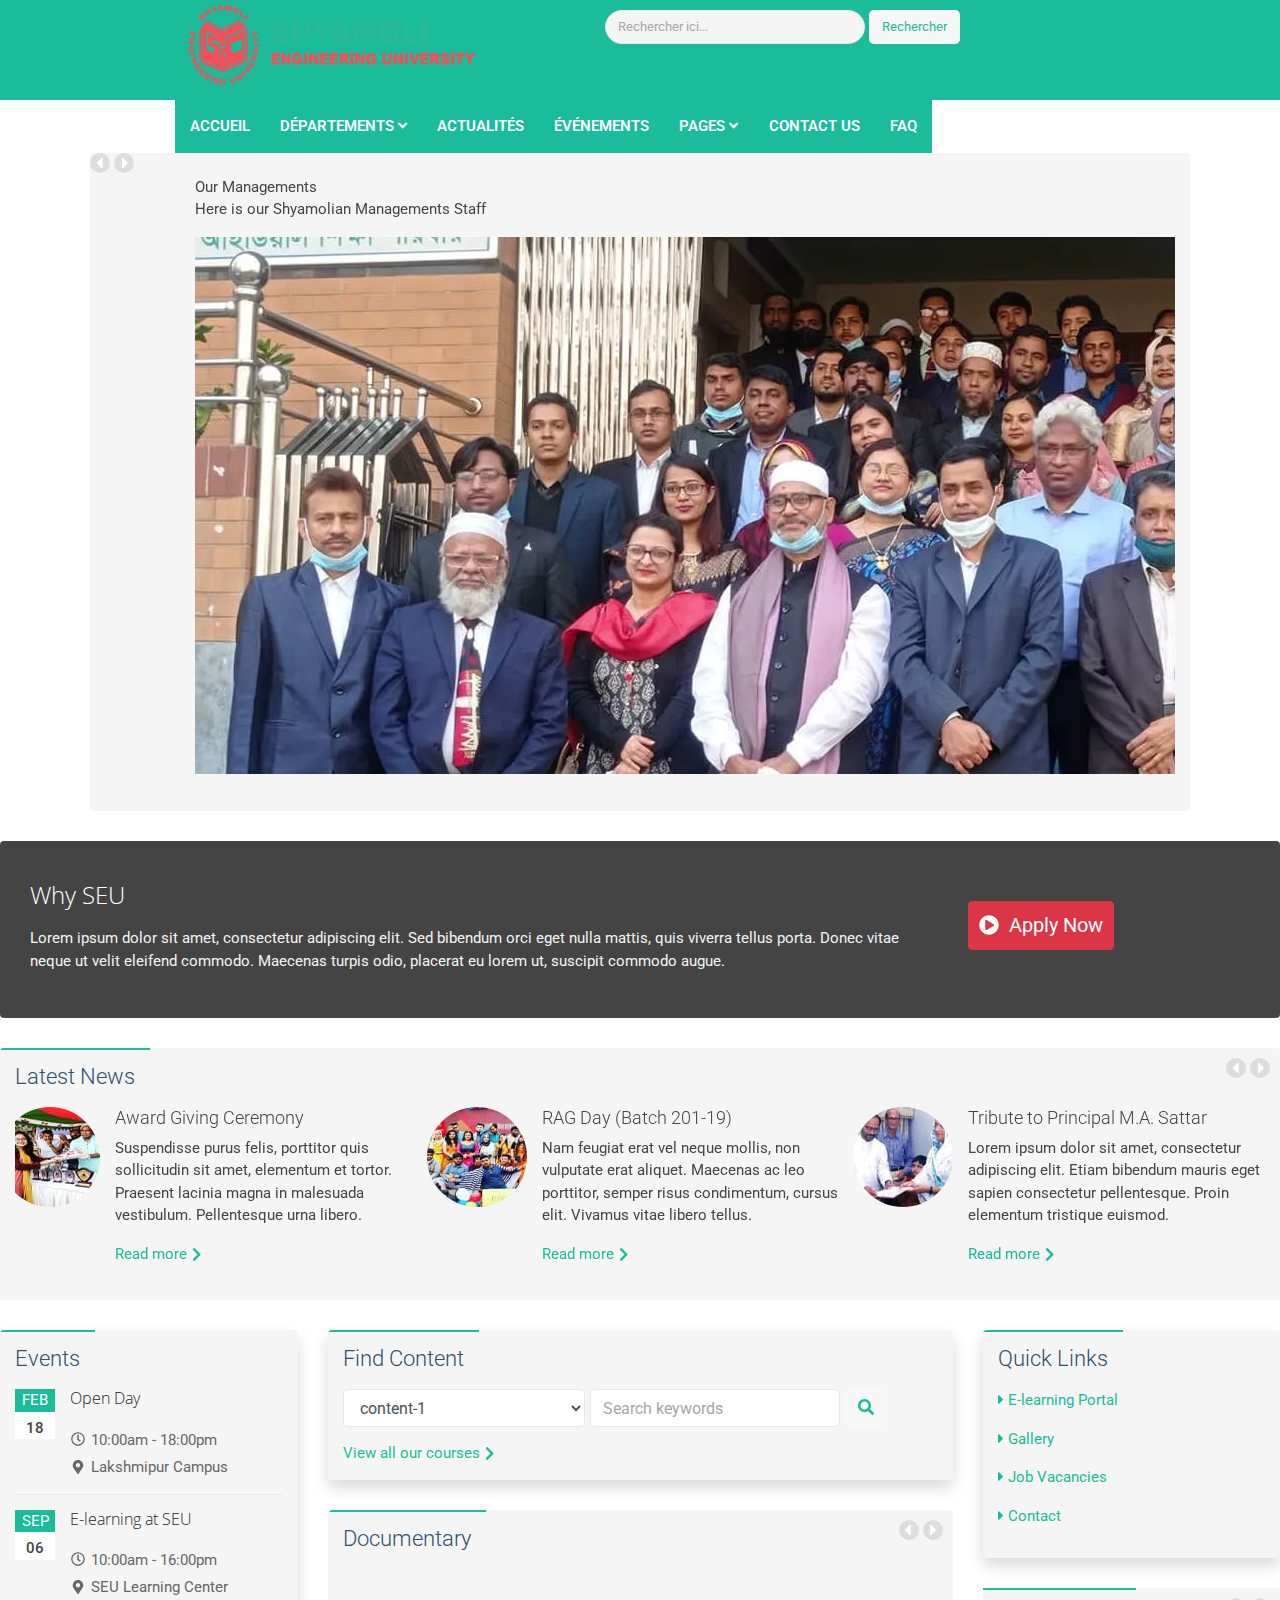
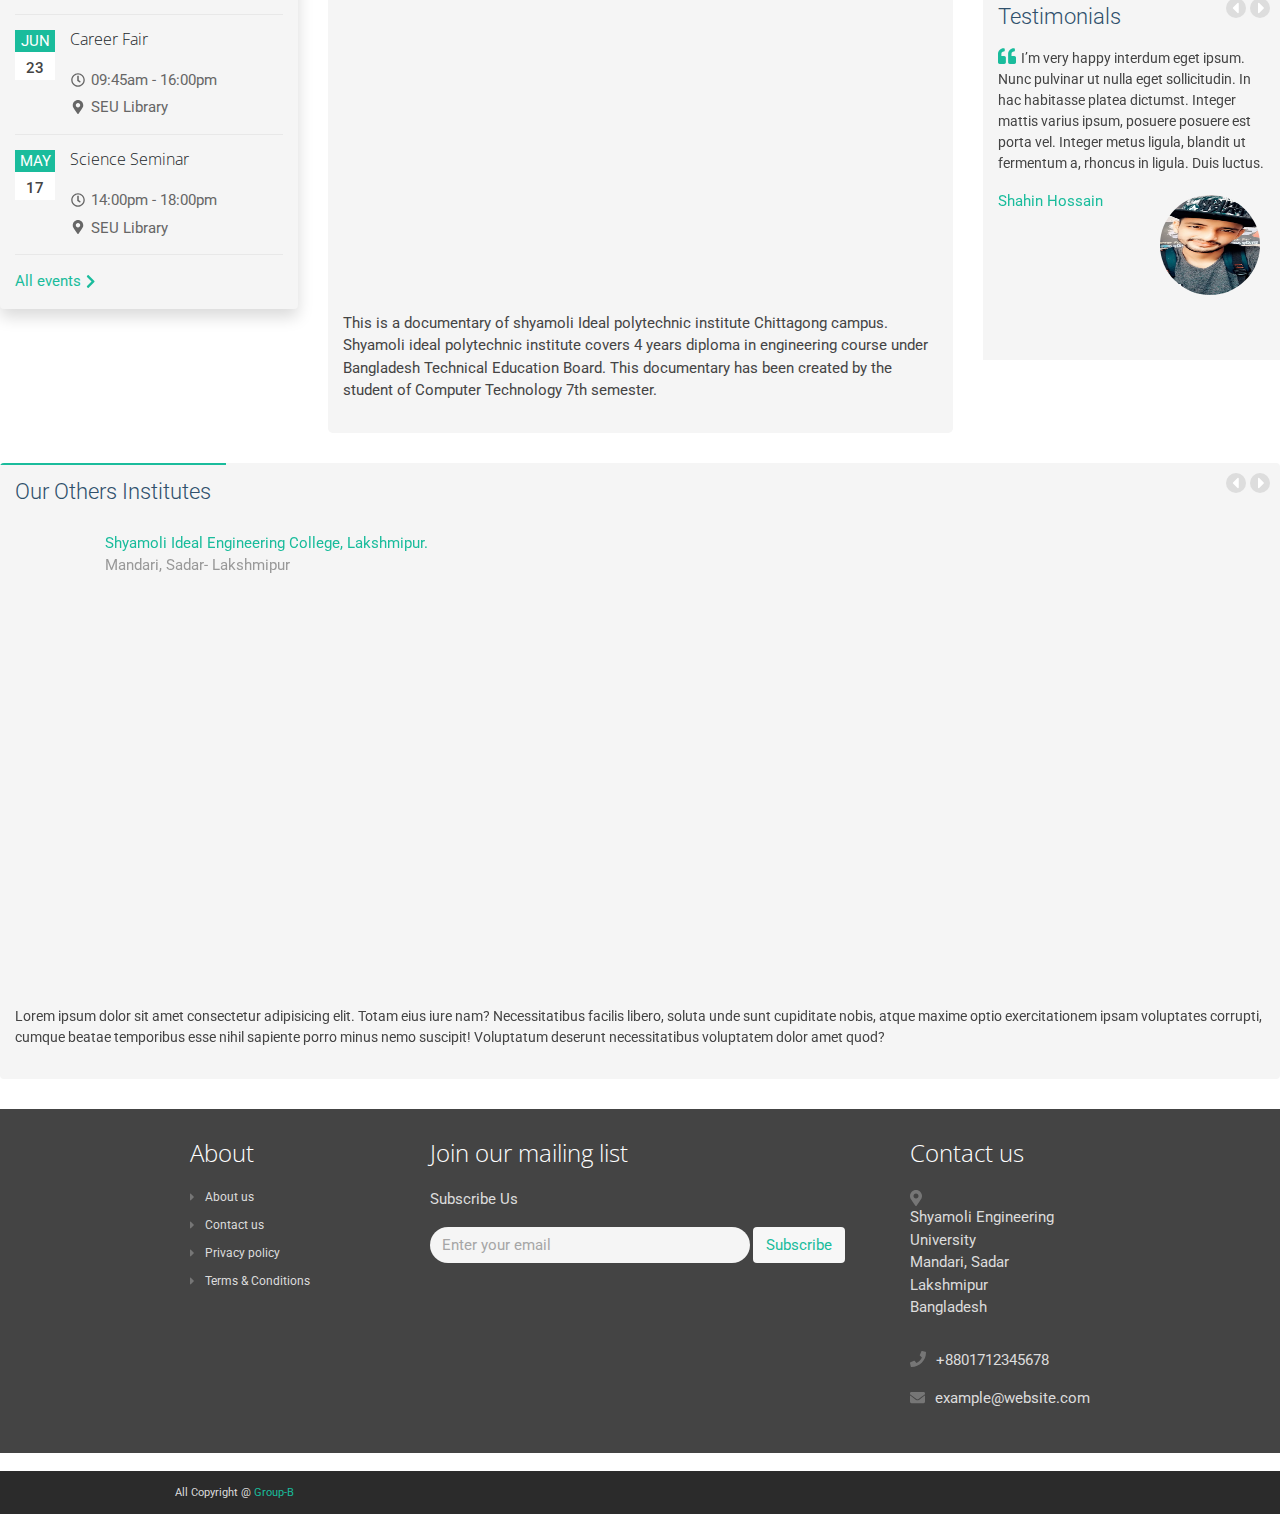
==== commit 823661bf: "J'ai remis le carousel et toutes les photos en webp. Je vais les rajouter dans le code" ====
--- a/index.html
+++ b/index.html
@@ -16,47 +16,65 @@
 
 <body class="home-page">
         <div id="header-container"></div>
-        <!-- CONTENT --> 
-        <div class="content container">
-            <div id="promo-slider" class="slider flexslider rounded">
-                <ul class="slides">
-                    <li>
-                        <img src="assets/images/slides/slide-1.webp" alt="Our Managements" loading="lazy">
-                        <div class="flex-caption">
-                            <span class="main rounded">Our Managements</span>
-                            <br>
-                            <span class="secondary clearfix rounded">Here is our Shyamolian Managements Stuffs</span>
-                        </div>
-                    </li>
-                    <li>
-                        <img src="assets/images/slides/slide-2.webp" alt="Placement Conference" loading="lazy">
-                        <div class="flex-caption">
-                            <span class="main rounded">Placement Conference</span>
-                            <br>
-                            <span class="secondary clearfix rounded">Presided by Principal M.A. Sattar With Ex Education Minister Nurul Islam Nahid.</span>
-                        </div>
-                    </li>
-                    <li>
-                        <img src="assets/images/slides/slide-3.webp" alt="Our Computer Lab" loading="lazy">
-                        <div class="flex-caption">
-                            <span class="main rounded">Our Computer Lab</span>
-                            <br>
-                            <span class="secondary clearfix rounded">This is our institute Computer Lab. Students Work here all the time.</span>
-                        </div>
-                    </li>
-                    <li>
-                        <img src="assets/images/slides/slide-4.webp" alt="Our Main Campus" loading="lazy">
-                        <div class="flex-caption">
-                            <span class="main rounded">Our Main Campus</span>
-                            <br>
-                            <span class="secondary clearfix rounded">Location: WRRV+W8C, R140, Mandari, Sadar- Lakshmipur</span>
-                        </div>
-                    </li>
-                </ul>
-            </div>
-        </div>
-                <!--slides-->
-            </div>
+        <!-- CONTENT -->
+        <div class="">
+            <section class="intro rounded" style="margin-left: 90px; margin-right: 90px;">
+                <div class="carousel-controls">
+                    <a class="prev rounded-pill" href="#intro-carousel" data-slide="prev"><i class="fas fa-caret-left"></i></a>
+                    <a class="next rounded-pill" href="#intro-carousel" data-slide="next"><i class="fas fa-caret-right"></i></a>
+                </div>
+                <div class="section-content">
+                    <div id="intro-carousel" class="intro-carousel carousel slide">
+                        <div class="carousel-inner">
+                            <div class="carousel-item item active">
+                                <div class="source" style="margin-left: 90px;">
+                                    <p class="people"><span class="name">Our Managements</span><br /><span class="title">Here is our Shyamolian Managements Staff</span></p>
+                                    <picture>
+                                        <source media="(min-width: 1000px)" srcset="assets/images/slides/slide-1.webp" type="image/webp">
+                                        <source media="(min-width: 550px)" srcset="assets/images/slides/slide-1-600.webp" type="image/webp">
+                                        <source media="(min-width: 150px)" srcset="assets/images/slides/slide-1-200.webp" type="image/webp">
+                                        <img decoding="async" loading="lazy" src="assets/images/slides/slide-1-600.jpg" alt="">
+                                    </picture>
+                                </div>
+                            </div>
+                            <div class="carousel-item item">
+                                <div class="source" style="margin-left: 90px;">
+                                    <p class="people"><span class="name">Placement Conference</span><br /><span class="title"> Presided by Principal M.A. Sattar With Ex Education Minister Nurul Islam Nahid.</span></p>
+                                    <picture>
+                                        <source media="(min-width: 1000px)" srcset="assets/images/slides/slide-2.webp" type="image/webp">
+                                        <source media="(min-width: 550px)" srcset="assets/images/slides/slide-2-600.webp" type="image/webp">
+                                        <source media="(min-width: 150px)" srcset="assets/images/slides/slide-2-200.webp" type="image/webp">
+                                        <img decoding="async" loading="lazy" src="assets/images/slides/slide-2-600.jpg" alt="">
+                                    </picture>
+                                </div>
+                            </div>
+                            <div class="carousel-item item">
+                                <div class="source" style="margin-left: 90px;">
+                                    <p class="people"><span class="name">Our Computer Lab</span><br /><span class="title">This is our institute Computer Lab. Student Work here all time.</span></p>
+                                    <picture>
+                                        <source media="(min-width: 1000px)" srcset="assets/images/slides/slide-3.webp" type="image/webp">
+                                        <source media="(min-width: 550px)" srcset="assets/images/slides/slide-3-600.webp" type="image/webp">
+                                        <source media="(min-width: 150px)" srcset="assets/images/slides/slide-3-200.webp" type="image/webp">
+                                        <img decoding="async" loading="lazy" src="assets/images/slides/slide-1-600.jpg" alt="">
+                                    </picture>
+                                </div>
+                            </div>
+                            <div class="carousel-item item">
+                                <div class="source" style="margin-left: 90px;">
+                                    <p class="people"><span class="name">Our Main Campus</span><br /><span class="title">Location: WRRV+W8C, R140, Mandari, Sadar- Lakshmipur</span></p>
+                                    <picture>
+                                        <source media="(min-width: 1000px)" srcset="assets/images/slides/slide-4.webp" type="image/webp">
+                                        <source media="(min-width: 550px)" srcset="assets/images/slides/slide-4-600.webp" type="image/webp">
+                                        <source media="(min-width: 150px)" srcset="assets/images/slides/slide-4-200.webp" type="image/webp">
+                                        <img decoding="async" loading="lazy" src="assets/images/slides/slide-4-600.jpg" alt="">
+                                    </picture>
+                                </div>
+                            </div>
+                        </div>
+                    </div>
+                    <br>
+                </div>
+            </section>
             <!--flexslider-->
             <section class="promo box box-dark rounded">     
 	            <div class="row">  
@@ -387,7 +405,7 @@
             </section>
             </div>
         </div>
-    </div>
+
     
     <!-- FOOTER --> 
     <div id="footer-container"></div>
